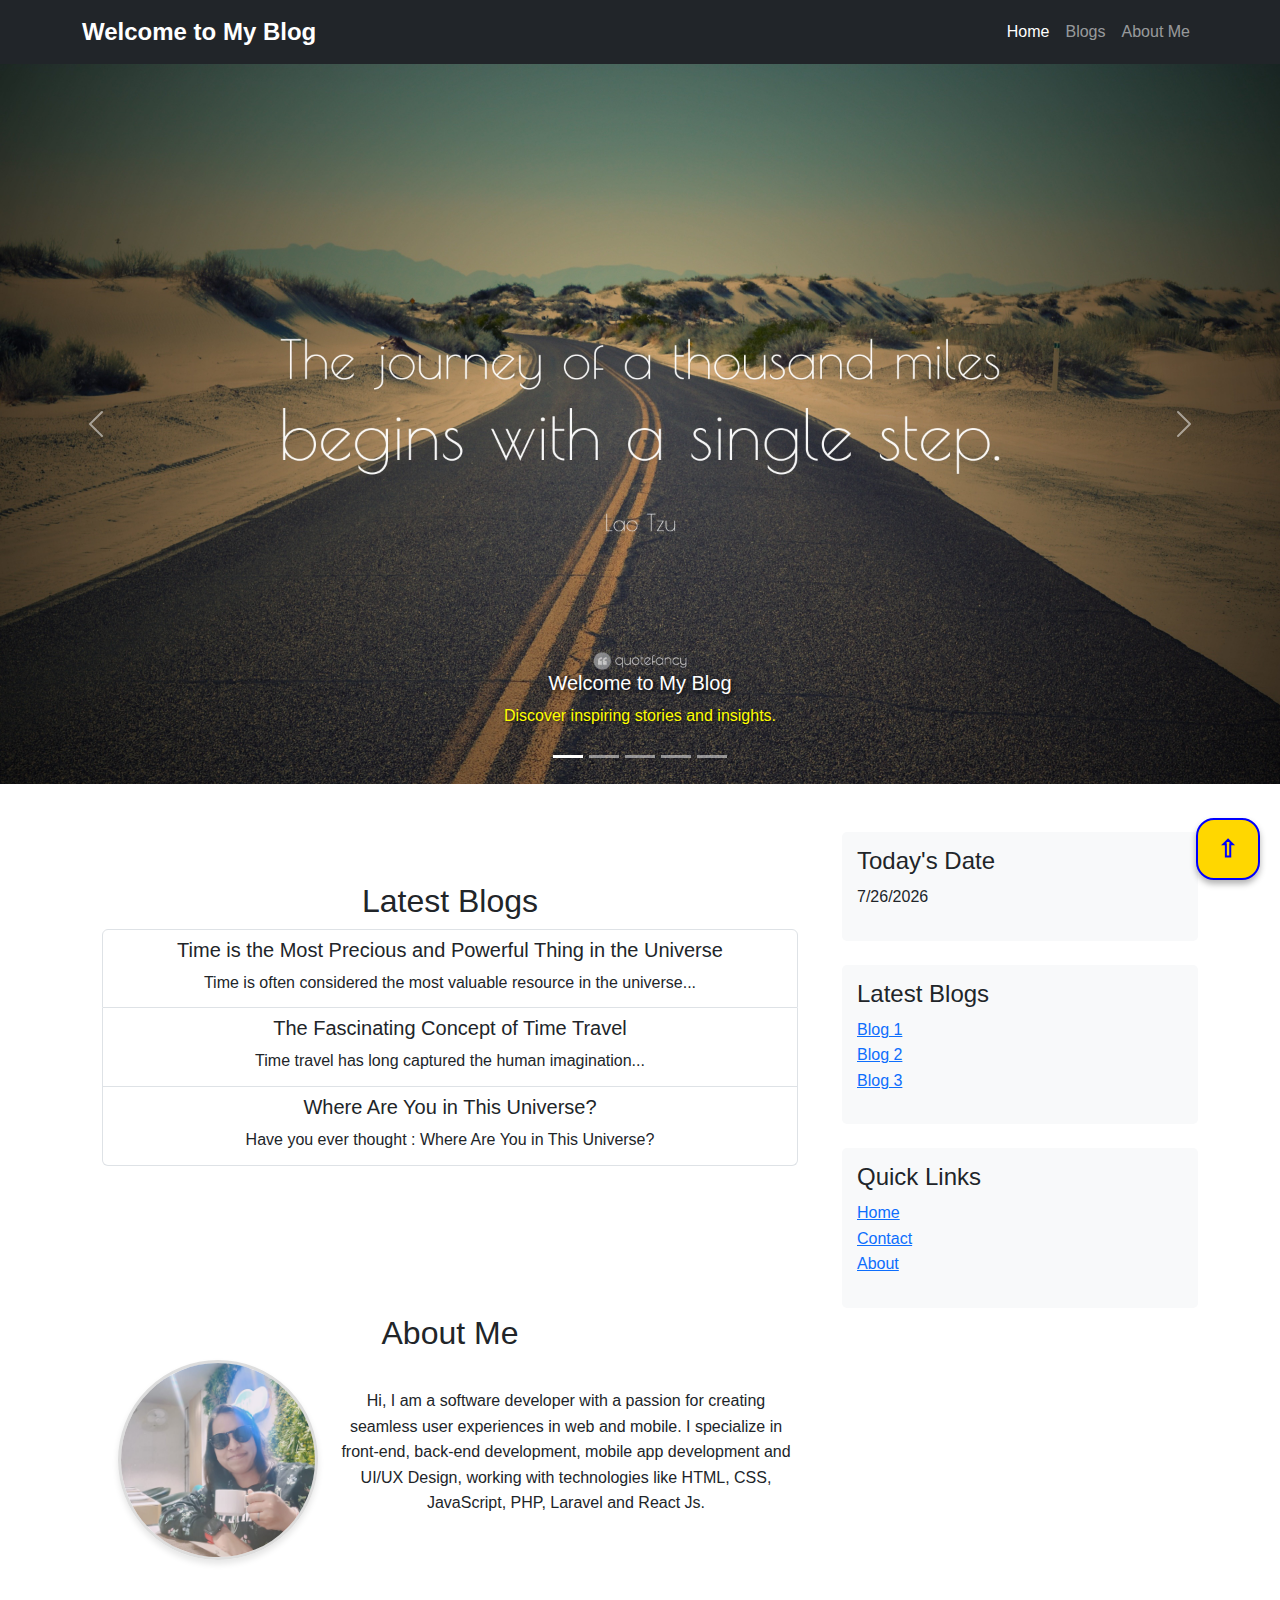
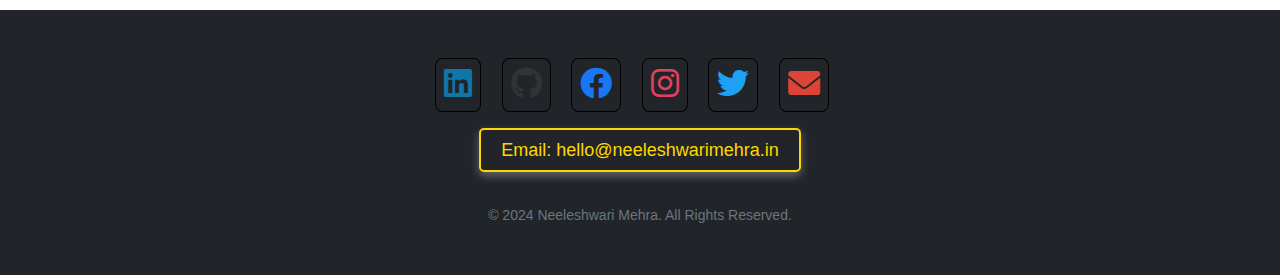
==== index.html @ ebf8b13b "blog code" ====
<!DOCTYPE html>
<html lang="en">
<head>
  <meta charset="UTF-8">
  <meta name="viewport" content="width=device-width, initial-scale=1.0">
  <title>My Blog</title>
  <link href="https://cdn.jsdelivr.net/npm/bootstrap@5.3.2/dist/css/bootstrap.min.css" rel="stylesheet">
  <script src="https://cdn.jsdelivr.net/npm/bootstrap@5.3.2/dist/js/bootstrap.bundle.min.js"></script>
  <link rel="icon" href="favicon.png" type="image/x-icon">
  <!-- Bootstrap CSS -->
  <link href="https://cdn.jsdelivr.net/npm/bootstrap@5.3.0/dist/css/bootstrap.min.css" rel="stylesheet">
  <!-- Font Awesome CSS -->
  <link href="https://cdnjs.cloudflare.com/ajax/libs/font-awesome/6.0.0-beta3/css/all.min.css" rel="stylesheet">
  <!-- Custom CSS -->
  <link rel="stylesheet" href="style.css">
  <link href="https://fonts.googleapis.com/css2?family=Poppins:wght@400;600;700&display=swap" rel="stylesheet">
  <style>
    .sidebar {
      background-color: #f8f9fa;
      padding: 15px;
      border-radius: 5px;
    }
  </style>
  <style>
    .golden-text {
      color: white !important;
      text-shadow: 2px 2px 4px rgba(0, 0, 0, 0.8);
    }
    .golden-text-small {
      color: yellow !important;
      text-shadow: 1px 1px 3px rgba(0, 0, 0, 0.6);
    }
  </style>
  
</head>
<body>

 <!-- ********************************-->
  <!-- Navbar -->
  <nav class="navbar navbar-expand-lg navbar-dark bg-dark">
    <div class="container">
      <a class="navbar-brand" href="#">Welcome to My Blog</a>
      <button class="navbar-toggler" type="button" data-bs-toggle="collapse" data-bs-target="#navbarNav">
        <span class="navbar-toggler-icon"></span>
      </button>
      <div class="collapse navbar-collapse" id="navbarNav">
        <ul class="navbar-nav ms-auto">
          <li class="nav-item"><a class="nav-link active" href="#">Home</a></li>
          <li class="nav-item"><a class="nav-link" href="#blogs">Blogs</a></li>
          <li class="nav-item"><a class="nav-link" href="#about">About Me</a></li>
        </ul>
      </div>
    </div>
  </nav>

 <!-- ********************************-->
<!-- Carousel -->
<div id="blogCarousel" class="carousel slide" data-bs-ride="carousel">
  <div class="carousel-indicators">
    <button type="button" data-bs-target="#blogCarousel" data-bs-slide-to="0" class="active" aria-current="true"></button>
    <button type="button" data-bs-target="#blogCarousel" data-bs-slide-to="1"></button>
    <button type="button" data-bs-target="#blogCarousel" data-bs-slide-to="2"></button>
    <button type="button" data-bs-target="#blogCarousel" data-bs-slide-to="3"></button>
    <button type="button" data-bs-target="#blogCarousel" data-bs-slide-to="4"></button>
  </div>
  <div class="carousel-inner">
    <div class="carousel-item active">
      <img src="assets/journey.jpg" class="d-block w-100" alt="Slide 1">
      <div class="carousel-caption d-none d-md-block">
        <h5 class="golden-text">Welcome to My Blog</h5>
        <p class="golden-text-small">Discover inspiring stories and insights.</p>
      </div>
    </div>
    <div class="carousel-item">
      <img src="assets/j3.jpg" class="d-block w-100" alt="Slide 2">
      <div class="carousel-caption d-none d-md-block">
        <h5 class="golden-text">Explore New Horizons</h5>
        <p class="golden-text-small">Learn and grow with every post...</p>
      </div>
    </div>
    <div class="carousel-item">
      <img src="assets/j4.jpg" class="d-block w-100" alt="Slide 3">
      <div class="carousel-caption d-none d-md-block">
        <h5 class="golden-text">Join the Conversation</h5>
        <p class="golden-text-small">Connect with like-minded individuals..</p>
      </div>
    </div>
    <div class="carousel-item">
      <img src="assets/j5.jpg" class="d-block w-100" alt="Slide 4">
      <div class="carousel-caption d-none d-md-block">
        <h5 class="golden-text">Join the Conversation</h5>
        <p class="golden-text-small">Connect with like-minded individuals..</p>
      </div>
    </div>
    <div class="carousel-item">
      <img src="assets/j6.jpg" class="d-block w-100" alt="Slide 5">
      <div class="carousel-caption d-none d-md-block">
        <h5 class="golden-text">Join the Conversation</h5>
        <p class="golden-text-small">Connect with like-minded individuals..</p>
      </div>
    </div>
  </div>


 <!-- ********************************-->
  <!-- Carousel Controls -->
  <button class="carousel-control-prev" type="button" data-bs-target="#blogCarousel" data-bs-slide="prev">
    <span class="carousel-control-prev-icon" aria-hidden="true"></span>
    <span class="visually-hidden">Previous</span>
  </button>
  <button class="carousel-control-next" type="button" data-bs-target="#blogCarousel" data-bs-slide="next">
    <span class="carousel-control-next-icon" aria-hidden="true"></span>
    <span class="visually-hidden">Next</span>
  </button>
</div>

 <!-- ********************************-->
  <!-- Main Content -->
  <div class="container mt-5">
    <div class="row">
      <!-- Main Section -->
      <div class="col-md-8">
        <!-- Blog List -->
        <section id="blogs">
          <h2>Latest Blogs</h2>
          <div class="list-group">
            
            <a href="blogpost.html?id=1" class="list-group-item list-group-item-action blog-title">
              <h5>Time is the Most Precious and Powerful Thing in the Universe</h5>
              <p class="mb-1">Time is often considered the most valuable resource in the universe...</p>
            </a>
            <a href="blogpost.html?id=2" class="list-group-item list-group-item-action blog-title">
              <h5>The Fascinating Concept of Time Travel</h5>
              <p class="mb-1">Time travel has long captured the human imagination...</p>
            </a>
            <a href="blogpost.html?id=3" class="list-group-item list-group-item-action blog-title">
              <h5>Where Are You in This Universe?</h5>
              <p class="mb-1">Have you ever thought : Where Are You in This Universe?</p>
            </a>
            
          </div>
        </section>

        <!-- About Me -->
        <section class="mt-5" id="about">
          <h2>About Me</h2>
          <div class="d-flex align-items-center">
<!-- Profile Image -->
<div class="col-md-4 mb-4 mb-md-0">
  <img src="assets/me.png" alt="About Me"
      class="img-fluid rounded-circle my-profile-img mx-auto d-block">
</div>            <p>Hi, I am a software developer with a passion for creating seamless user experiences in web and
              mobile. I specialize in
              front-end, back-end development, mobile app development and UI/UX Design, working with
              technologies like HTML, CSS, JavaScript, PHP,
              Laravel and React Js.</p>
          </div>
        </section>
      </div>

      <!-- Sidebar -->
      <aside class="col-md-4">
        <div class="sidebar mb-4">
          <h4>Today's Date</h4>
          <p id="currentDate"></p>
        </div>
        <div class="sidebar mb-4">
          <h4>Latest Blogs</h4>
          <ul class="list-unstyled">
            <li><a href="#">Blog 1</a></li>
            <li><a href="#">Blog 2</a></li>
            <li><a href="#">Blog 3</a></li>
          </ul>
        </div>
        <div class="sidebar">
          <h4>Quick Links</h4>
          <ul class="list-unstyled">
            <li><a href="#">Home</a></li>
            <li><a href="#">Contact</a></li>
            <li><a href="#">About</a></li>
          </ul>
        </div>
      </aside>
    </div>
  </div>

  <!-- Footer -->
</script>
<!-- Back to Top Button -->
<div class="backtotop">
    <button id="backToTop" class="back-to-top">
        <span class="arrow">&#8679;</span>
    </button>
</div>
<!-- Back to Top Button -->


<script>
// Get the button
const backToTopButton = document.getElementById("backToTop");

// Show or hide the button based on scroll position
window.addEventListener("scroll", function() {
    if (window.scrollY > 300) {
        backToTopButton.style.display = "flex";
    } else {
        backToTopButton.style.display = "none";
    }
});

// Scroll to top when button is clicked
backToTopButton.addEventListener("click", function() {
    window.scrollTo({
        top: 0,
        behavior: "smooth",
    });
});
</script>


<!--********************************* Footer ***************************NNN**-->
<!-- Footer -->
<!-- Footer Section -->
<footer class="footer bg-dark text-white py-5">
    <div class="container">
        <div class="row justify-content-center">

            <!-- Social Icons -->
            <div class="col-12 mb-4 text-center">
                <div class="social-icons">
                    <!-- LinkedIn -->
                    <a href="https://www.linkedin.com/in/theneeleshwarimehra/" target="_blank"
                        class="social-icon me-3" style="color: #0e76a8;" title="LinkedIn">
                        <i class="fab fa-linkedin fa-2x"></i>
                    </a>
                    <!-- GitHub -->
                    <a href="https://github.com/theneeleshwarimehra/" target="_blank" class="social-icon me-3"
                        style="color: #333;" title="GitHub">
                        <i class="fab fa-github fa-2x"></i>
                    </a>
                    <!-- Facebook -->
                    <a href="https://www.facebook.com/theneeleshwarimehra/" target="_blank" class="social-icon me-3"
                        style="color: #1877f2;" title="Facebook">
                        <i class="fab fa-facebook fa-2x"></i>
                    </a>
                    <!-- Instagram -->
                    <a href="https://www.instagram.com/theneeleshwarimehra/" target="_blank"
                        class="social-icon me-3" style="color: #e4405f;" title="Instagram">
                        <i class="fab fa-instagram fa-2x"></i>
                    </a>
                    <!-- Twitter (X) -->
                    <a href="https://x.com/iNeeleshwari" target="_blank" class="social-icon me-3"
                        style="color: #1da1f2;" title="Twitter">
                        <i class="fab fa-twitter fa-2x"></i>
                    </a>
                    <!-- Gmail -->
                    <a href="mailto:hello@neeleshwarimehra.in" target="_blank" class="social-icon me-3"
                        style="color: #db4437;" title="Email">
                        <i class="fas fa-envelope fa-2x"></i>
                    </a>
                </div>
            </div>

            <!-- Email Contact -->
            <div class="email col-12 mb-4 text-center">
                <p>
                    <a href="mailto:hello@neeleshwarimehra.in" class="text-decoration-none">
                        Email: hello@neeleshwarimehra.in
                    </a>
                </p>
            </div>

            <!-- Copyright Notice -->
            <div class="copyrights col-12 text-center" >
                <p class="mb-0">&copy; 2024 Neeleshwari Mehra. All Rights Reserved.</p>
            </div>
        </div>
    </div>
</footer>

<!--********************************* Footer ***************************NNN**-->
  <script>
    // Display current date in the sidebar
    const currentDate = new Date().toLocaleDateString();
    document.getElementById('currentDate').innerText = currentDate;
  </script>

</body>
</html>
---- style.css ----
/* Reset */
* {
    margin: 0;
    padding: 0;
    box-sizing: border-box;
}

body {
    font-family: Arial, sans-serif;
    line-height: 1.6;
}

/* Header */
header {
    background: #333;
    /* color: #fff; */
    padding: 15px 20px;
    color: #333;
}

header nav ul {
    list-style: none;
    display: flex;
    justify-content: center;
}

header nav ul li {
    margin: 0 10px;
}

header nav ul li a {
    color: #fff;
    text-decoration: none;
    padding: 5px 10px;
    transition: background 0.3s;
}

header nav ul li a:hover {
    background: #555;
    border-radius: 5px;
}

/* Section */
section {
    padding: 50px 20px;
    text-align: center;
}

h1 {
    font-size: 2.5rem;
    margin-bottom: 20px;
}




/* Footer */
footer {
    background: #333;
    color: #fff;
    text-align: center;
    padding: 10px;
    position: relative;
    bottom: 0;
    width: 100%;
}

/* Responsive Design */
@media (max-width: 768px) {
    header nav ul {
        flex-direction: column;
    }

    header nav ul li {
        margin: 10px 0;
    }
}
/* //gallery */

.project-gallery {
    display: flex;
    gap: 20px;
    flex-wrap: wrap;
    justify-content: center;
}

.project {
    max-width: 300px;
    text-align: center;
}

.project img {
    width: 100%;
    border-radius: 10px;
    margin-bottom: 10px;
}

/* ///
body {
    font-family: Arial, sans-serif;
}

h1, h2 {
    margin-bottom: 20px;
}

footer {
    position: relative;
    bottom: 0;
    width: 100%;
} */

.text-gray {
    color: gray;
  }
  
  
  
  .contact_us{
    display: center;
    justify-content: center;
  }
  
  /* footer .footer-first ul{
    color: rgb(231, 6, 6);
  } */
  
  /* .email */
/* hello @--email */
/* Base styling for the link */
 .email a {
    font-size: 18px; /* Default font size */
    font-weight: normal;
    color: #FFD700 !important;
    text-decoration: underline;
    padding: 10px 20px;
    border: 2px solid #FFD700 !important;
    box-shadow: 0 4px 10px rgba(255, 255, 255, 0.3);
    border-radius: 5px;
}

/* Media query for devices with screen width less than 768px */
@media (max-width: 768px) {
     .email a{
        font-size: 18px; /* Smaller font size on smaller screens */
        padding: 8px 15px; /* Adjust padding */
    }
}

/* Media query for very small devices (mobile phones) with screen width less than 480px */
@media (max-width: 480px) {
     .email a{
        font-size: 15px; /* Even smaller font size */
        padding: 6px 10px; /* Further reduce padding */
    }
}
/* .email */

/* ? social */
  .social-icon-about {
      display: inline-block;
      width: 50px;
      /* Set width for icon */
      height: 50px;
      /* Set height for icon */
      line-height: 50px;
      /* Center text/icon vertically */
      border-radius: 15%;
      /* Makes the icon round */
      border: 2px solid gray;
      /* Adds black border around the icon */
      text-align: center;
      /* Centers the icon horizontally */
      transition: all 0.3s ease;
      /* For smooth transitions */
      margin: 10px;
      /* Adds margin between the icons */
      background-color: #fff;
      /* White background */
  }

  .social-icon-about i {
      font-size: 24px;
      /* Icon size */
      color: inherit;
      /* Inherits color from parent link */
  }

  .social-icon-about:hover {
      opacity: 0.8;
      /* Slight opacity change on hover */
      box-shadow: 0 0 10px rgba(0, 0, 0, 0.3);
      /* Adds a shadow effect */
  }

  @media (max-width: 768px) {
      .social-icon-abouts {
          display: flex;
          justify-content: center;
          flex-wrap: wrap;
          /* Wraps the icons on smaller screens */
      }

      .social-icon-about {
          margin: 10px 15px;
          /* Adds spacing between icons on smaller screens */
      }
  }

  /* Media query for small devices */
  @media (max-width: 768px) {
      .social-icon-about i {
          font-size: 1.5rem;
          /* Slightly smaller icons for smaller screens */
      }
  }

  /* nav */
  .navbar-brand {
      font-weight: bold;
      font-size: 1.5rem;
  }

  .contact {
      background: #495057;
  }

  .contact-btn {
      background-color: #007bff;
      color: white;
  }

  .social-icon-about a {
      color: #007bff;
      text-decoration: none;
      transition: color 0.3s ease;
  }

  .social-icon-about a:hover {
      color: #0056b3;
  }

  .mylogo {
      width: 50px;
      /* Adjust size as needed */
      height: 50px;
      /* Ensure it's proportional */
      padding: 5px;
      /* Add spacing around the logo */
      object-fit: contain;
      /* Ensures the logo fits well without distortion */
      border-radius: 5px;
      /* Optional: adds rounded corners */
  }

  .my-profile-img {
      width: 200px;
      /* Adjust image size */
      height: 200px;
      border-radius: 50%;
      /* Circular shape */
      object-fit: cover;
      /* Ensure the image scales well */
      border: 3px solid #ddd;
      /* Optional border */
      box-shadow: 0 4px 6px rgba(0, 0, 0, 0.1);
      /* Subtle shadow for depth */
  }


  .firstSection {
      background: linear-gradient(135deg, #f0f4f8, #d9e8fc);
      /* Gradient background */
      /* color: #333; */
      color: darkslategray;
      /* Text color */
  }

  .firstSection h1 span,
  .firstSection h2 span, .firstSection h3 span {
      font-weight: bold;
  }

  .firstSection .intro {
      line-height: 1.8;
  }

  .firstSection img {
      max-width: 80%;
      border-radius: 10px;
      /* Rounded corners for image */
      box-shadow: 0 8px 16px rgba(0, 0, 0, 0.1);
      /* Subtle shadow for depth */
  }

  .buttons .btn {
      padding: 10px 20px;
      font-size: 1.1rem;
      text-transform: capitalize;
  }

  .buttons .btn i {
      margin-right: 8px;
      /* Space between icon and text */
  }

  /* .bgimg {
      width: 100%;
      position: absolute;
      z-index: -1;
      opacity: 0.6;
  } */
  .bgimg {
      /* background: url('assets\images\wall\bg3.jpg') no-repeat center center; */
      background-size: cover;
      min-height: 50vh;
      /* Full-screen height */
      display: flex;
      align-items: center;
      justify-content: center;
      color: white;
      text-shadow: 2px 2px 5px rgba(0, 0, 0, 0.7);
      width: 100%;
      position: absolute;
      z-index: -1;
      opacity: .4;
  }

  /* partibcle hero */
  .hero {
      /* background-color: #333333; */
      /* Charcoal Gray */
      /* background-color: #000000; */
      /* Jet Black */
      /* background-color: #2F4F4F; */
      background-color: transparent;
      /* Dark Slate Gray  */
      /* background: black;  Set background to transparent */
      color: darkgray;
      /* Text color to white */
      min-height: 30vh;
      display: flex;
      align-items: center;
      justify-content: center;
      position: relative;
      overflow: hidden;
  }

  .hero h1 {
      font-size: 3.5rem;
      font-weight: 700;
      color: #ffc107;
      /* Golden color for text */
      text-shadow: 2px 2px 10px rgba(0, 0, 0, 0.7);
      /* Added shadow for better contrast */
      z-index: 1;
      /* Ensure title is above the particles */
  }
  .hero h3 {
    font-size: 2.5rem;
    font-weight: 700;
    color: #ffc107;
    /* Golden color for text */
    text-shadow: 2px 2px 10px rgba(0, 0, 0, 0.7);
    /* Added shadow for better contrast */
    z-index: 1;
    /* Ensure title is above the particles */
}
  .hero p {
      max-width: 700px;
      margin: 0 auto;
      line-height: 1.8;
      font-size: 1.25rem;
      z-index: 1;
      /* Ensure text is above the particles */
      color: purple;
      font-weight: bolder;
      text-shadow: 2px 2px 10px rgba(0, 0, 0, 0.7);

  }

  .hero a {
      font-size: 1.25rem;
      font-weight: 400;
      text-transform: uppercase;
      border-radius: 50px;
      padding: 15px 30px;
      /* Increased padding for better button size */
      background-color: transparent;
      border: 2px solid #ffc107;
      color: #ffc107;
      transition: background 0.3s ease-in-out, transform 0.2s;
      z-index: 1;
      /* Ensure button is above the particles */
  }

  .hero a:hover {
      background: #ffc107;
      color: #fff;
      /* Change text color on hover */
      transform: scale(1.05);
  }

  #particles-js {
      position: absolute;
      top: 0;
      left: 0;
      width: 100%;
      height: 100%;
      z-index: 0;
      /* Ensure particles stay below the content */
  }

  @media (max-width: 768px) {
      .hero h3 {
          font-size: 1.5rem;
          /* Reduce font size on smaller screens */
      }

      .hero p {
          font-size: 1.1rem;
          /* Reduce font size for paragraphs on smaller screens */
      }

      .hero a {
          font-size: 1rem;
          padding: 10px 20px;
          /* Smaller padding on mobile */
      }
  }

  @media (max-width: 576px) {
      .hero h1 {
          font-size: 2rem;
          /* Further reduce font size for small screens */
      }

      .hero p {
          font-size: 1rem;
          /* Ensure smaller text for readability */
      }

      .hero a {
          font-size: 0.9rem;
          padding: 8px 15px;
          /* Adjust for mobile-friendly buttons */
      }
  }

  .social-icon:hover {
      opacity: 0.7;
      transition: opacity 0.3s ease;
  }

  .custom-bg-gray {
      background-color: #f2f2f2;
      /* Light gray */
  }
  /* <!-- //exp --> */ */



  .secSection {
      background-color: #f8f9fa;
      /* padding: 50px 20px; */
      padding: 50px 20px;
  }

  .secSection h1 {
      text-align: center;
      font-weight: 700;
      color: #343a40;
      margin-bottom: 40px;
  }

  .work-card {
      /* border: none; */
      border: #0056b3;
      background-color: #ffffff;
      box-shadow: 0 4px 6px rgba(0, 0, 0, 0.1);
      border-radius: 2px;
      overflow: hidden;
      border-radius: 5px;
  }

  .work-card .icon-container {
      background-color: gray;
      color: #ffffff;
      text-align: center;
      padding: 5px;
  }

  .work-card .icon-container i {
      font-size: 2rem;
  }

  .work-card .card-body {
      padding: 20px;
  }

  .work-card-title {
      font-size: 1.25rem;
      font-weight: bold;
      color: #007bff;
  }

  .work-card-year {
      font-size: 0.9rem;
      color: #6c757d;
      margin-bottom: 10px;
  }

  .work-card-desc {
      font-size: 0.95rem;
      color: #495057;
  }

  /* //typing text  */


  #element {
      color: navy !important;
      /* Apply the purple color */
      font-weight: bold;
      /* Make it visually prominent */
  }
 
  /* Project Section */
  #projects {
      background-color: #f8f9fa;
  }

  #projects .card {
      border: none;
      box-shadow: 0 4px 8px rgba(0, 0, 0, 0.1);
      transition: transform 0.3s ease-in-out;
  }

  #projects .card:hover {
      transform: translateY(-10px);
  }

  #projects .card-img-top {
      height: 80px;
      object-fit: cover;
  }

  #projects .card-body {
      padding: 20px;
  }

  #projects .icon-container {
      margin-top: 10px;
  }

  #projects .btn {
      margin-top: 10px;
      text-transform: uppercase;
  }

  #projects .fab {
      color: #007bff;
  }

  #projects .text-center {
      text-align: center;
  }

  /* Responsive Design */
  @media (max-width: 768px) {
      #projects .card-img-top {
          height: 150px;
          /* Smaller image on mobile */
      }

      #projects .card-body {
          padding: 15px;
      }

      #projects .btn {
          font-size: 0.9rem;
      }
  }

  @media (max-width: 576px) {
      #projects .col-md-4 {
          margin-bottom: 20px;
          /* Spacing between cards on smaller screens */
      }
  }

  /* Ensure the images inside the cards are circular */
  #projects .card-img-top {
      border-radius: 50%;
      /* This makes the images circular */
      width: 80px;
      /* Fixed width */
      height: 80px;
      /* Fixed height */
      object-fit: cover;
      /* Ensure the image covers the circular area */
      margin-top: 5px;
      /* Add 5px top padding */
      display: block;
      /* Ensures the image is treated as a block element */
      margin-left: auto;
      margin-right: auto;
      /* Center the image horizontally */
  }


  .social-icon {
      border: 1px solid black;
      /* Always white border */
      border-radius: 15%;
      /* Circular shape */
      padding: 8px;
      /* Space inside the icon */
      transition: all 0.3s ease;
      /* Smooth transition for all effects */
      display: inline-block;
      /* Ensures the icon stays in a line */
  }

  .social-icon:hover {
      opacity: 0.7;
      /* Reduces opacity on hover */
      box-shadow: 0 0 5px 2px gray;
      /* Gray shadow around the icon */
      transition: all 0.3s ease;
      /* Smooth transition for opacity and shadow */
  }
 /* ///fonts */

 .section-title {
    font-size: clamp(1.8rem, 4vw, 2.5rem); /* Responsive font size */
    font-weight: 700; /* Bold font weight */
    color: #FFD700; /* Golden yellow color */
    text-shadow: 2px 2px 6px rgba(0, 0, 0, 0.5); /* Shadow effect for depth */
    font-family: 'Playfair Display', serif; /* Elegant serif font for titles */
    text-align: center; /* Center alignment */
    margin-bottom: 0.5rem; /* Space below the title */
    line-height: 1.3; /* Comfortable spacing */
}

/* Additional adjustments for smaller screens */
@media (max-width: 768px) {
    .section-title {
        font-size: clamp(1.6rem, 3.5vw, 2rem); /* Slightly smaller for mobile devices */
    }
}



/* Styling for subtitle (h4) */
.name-title h1 h2 h3 h4 {
    /* font-size: clamp(0.2rem, 4vw, 1.8rem); Responsive font size */
    font-weight: bold; /* Bold styling */
    color: #333; /* Slightly lighter black for contrast */
    text-align: center; /* Center align */
    text-shadow: 1px 1px 3px rgba(0, 0, 0, 0.1); /* Subtle shadow */
    font-family: 'Roboto', sans-serif; /* Clean, professional font */
    margin-bottom: 1rem; /* Balanced spacing */
}

/* Additional responsive adjustments */
@media (max-width: 768px) {
    .name-title .display-4 {
        font-size: clamp(1.6rem, 5vw, 2rem); /* Adjust for smaller screens */
    }

    .name-title h3 h4 {
        font-size: clamp(1rem, 4vw, 1.5rem); /* Adjust for smaller screens */
    }
}

/* Back to Top Button Styling */

/* Back to Top Button Styling */
.back-to-top {
    position: fixed;
    bottom: 20px;
    right: 20px;
    display: none; /* Hidden by default */
    padding: 10px 20px;
    border-radius: 18px;
    background-color: #FFD700; /* Golden yellow */
    color: blue; /* Black text */
    font-size: 18px;
    font-weight: bold;
    text-align: center;
    box-shadow: 0 4px 6px rgba(0, 0, 0, 0.3);
    border: 2px solid blue; /* Black border */
    cursor: pointer;
    z-index: 1000;
    transition: all 0.3s ease-in-out;
    display: flex;
    align-items: center;
    justify-content: space-between;
    gap: 10px; /* Space between text and icon */
}

/* Arrow Icon Styling */
.back-to-top .arrow {
    font-size: 24px; /* Larger arrow icon */
}

/* Hover Effect */
.back-to-top:hover {
    background-color: #FFC107; /* Slightly lighter shade */
    box-shadow: 0 6px 10px rgba(0, 0, 0, 0.5);
    transform: scale(1.1);
}

/* Responsive Adjustments */
@media (max-width: 768px) {
    .back-to-top {
        font-size: 14px;
        padding: 8px 16px;
        gap: 8px;
    }
    .back-to-top .arrow {
        font-size: 20px;
    }
}


/* ================= */
.section-title {
    font-size: clamp(1.8rem, 4vw, 2.5rem); /* Responsive font size */
    font-weight: 700; /* Bold font weight */
    color: #FFD700; /* Golden yellow color */
    text-shadow: 2px 2px 6px rgba(0, 0, 0, 0.5); /* Shadow effect for depth */
    font-family: 'Playfair Display', serif; /* Elegant serif font for titles */
    text-align: center; /* Center alignment */
    margin-bottom: 0.5rem; /* Space below the title */
    line-height: 1.3; /* Comfortable spacing */
}

/* Additional adjustments for smaller screens */
@media (max-width: 768px) {
    .section-title {
        font-size: clamp(1.6rem, 3.5vw, 2rem); /* Slightly smaller for mobile devices */
    }
}

/* 
hr class */

/* Styling for the horizontal rule */
.section-divider {
    border: 0;
    height: 2px; /* Thickness of the line */
    background: linear-gradient(to right, #FFD700, #FF6347, #FFD700); /* Golden yellow to tomato gradient */
    margin: 5px 0;
    border-radius: 5px; /* Rounded corners */
}

/* Section titles with responsive font size and styling */
.section-title {
    font-size: clamp(1.8rem, 4vw, 2.5rem); /* Responsive font size */
    color: #333; /* Dark color for better readability */
    font-weight: bold;
    text-align: center; /* Centered text */
    margin-bottom: 5px;
}

/* Adjustments for smaller screens */
@media (max-width: 768px) {
    .section-title {
        font-size: 1.6rem; /* Slightly smaller font size on mobile */
    }
}

/* name2 */

/* General Styling */
.name2 {
    font-size: clamp(1.7rem, 5vw, 1.5rem); /* Responsive font size */
    font-weight: bold;
    margin-bottom: 20px; /* Adjust bottom margin */
}

.name2 h4 {
    font-size: clamp(1.2rem, 4vw, 1.5rem); /* Responsive font size for h4 */
    margin-bottom: 15px;
}

/* Adjustments for smaller screens */
@media (max-width: 768px) {
    .name2 {
        font-size: 1.3rem; /* Smaller font size for mobile screens */
    }

    .name2 h4 {
        font-size: 1.5rem; /* Smaller font size for h4 on mobile */
    }
}

@media (max-width: 480px) {
    .name2 {
        font-size: 1.5rem; /* Even smaller font size on very small screens */
    }

    .name2 h4 {
        font-size: 1.3rem; /* Adjust h4 for very small screens */
    }
}


/* hr */

.section-divider {
    border: none; /* Remove default border */
    height: 1px; /* Set height to 1px */
    background-color: darkgray; /* Set background color */
    color: gray; /* Set the line color */
}

.copyrights p {
    color: #6c757d; /* Grayish color for a professional look */
    font-size: 14px; /* Adjust font size for a cleaner appearance */
    font-weight: normal; /* Ensuring the text isn't too bold */
}
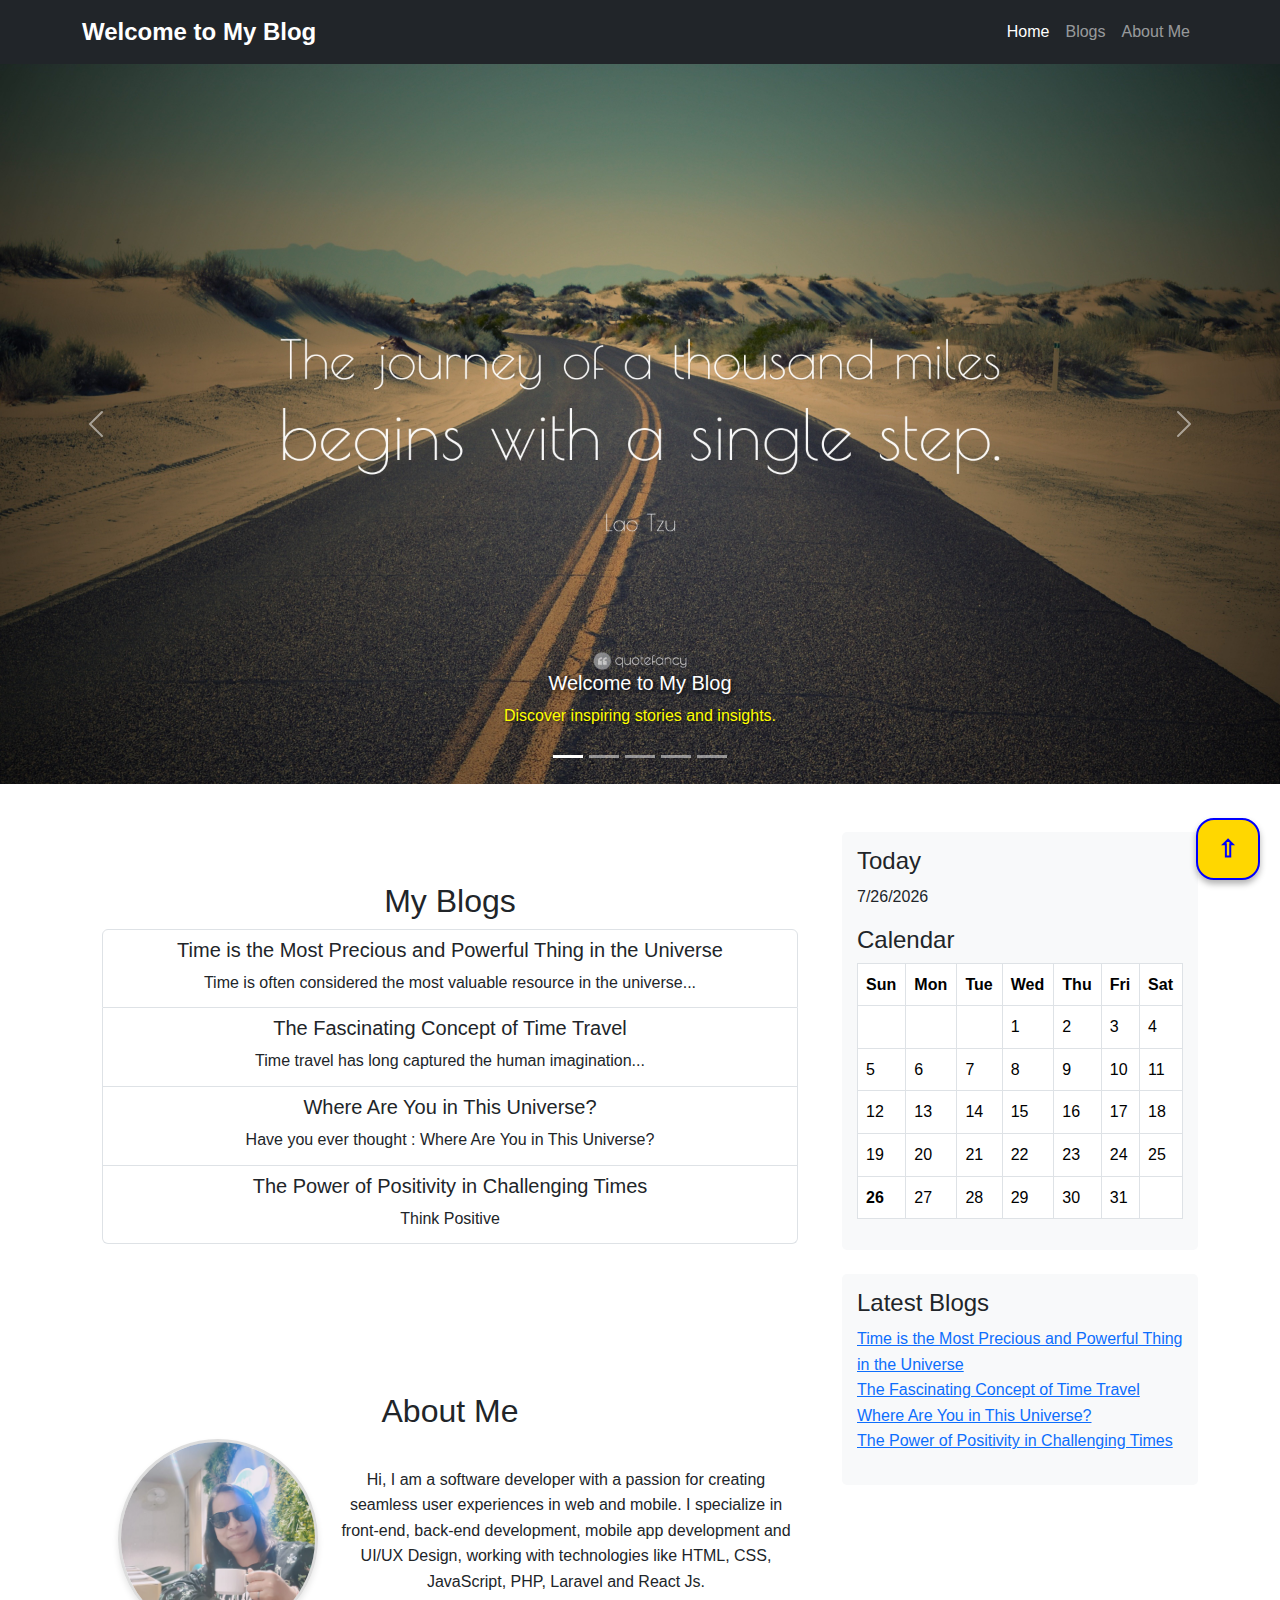
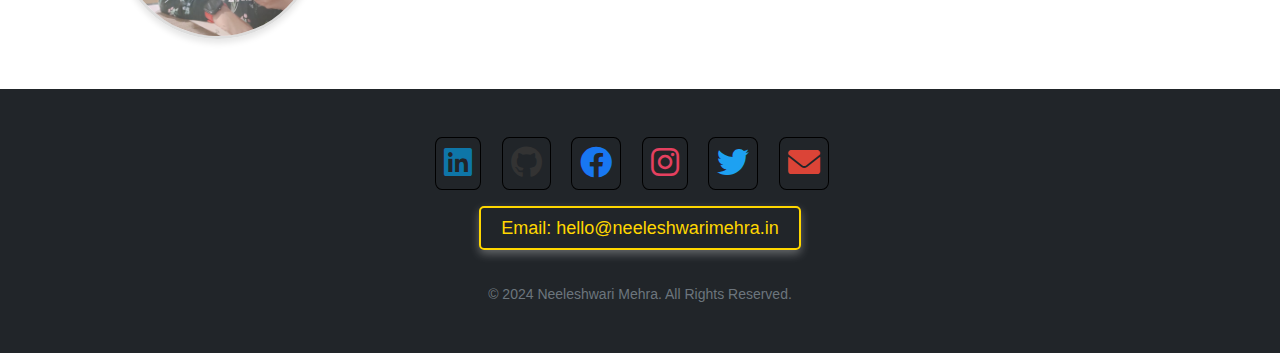
==== commit ace380e8: "blog code" ====
--- a/index.html
+++ b/index.html
@@ -81,15 +81,15 @@
     <div class="carousel-item">
       <img src="assets/j4.jpg" class="d-block w-100" alt="Slide 3">
       <div class="carousel-caption d-none d-md-block">
-        <h5 class="golden-text">Join the Conversation</h5>
-        <p class="golden-text-small">Connect with like-minded individuals..</p>
+        <h5 class="golden-text">Unleash Your Creativity</h5>
+        <p class="golden-text-small">Fuel your imagination with thought-provoking content...</p>
       </div>
     </div>
     <div class="carousel-item">
       <img src="assets/j5.jpg" class="d-block w-100" alt="Slide 4">
       <div class="carousel-caption d-none d-md-block">
-        <h5 class="golden-text">Join the Conversation</h5>
-        <p class="golden-text-small">Connect with like-minded individuals..</p>
+        <h5 class="golden-text">Embrace the Journey</h5>
+        <p class="golden-text-small">Join the community in exploring new ideas and perspectives...</p>
       </div>
     </div>
     <div class="carousel-item">
@@ -122,7 +122,7 @@
       <div class="col-md-8">
         <!-- Blog List -->
         <section id="blogs">
-          <h2>Latest Blogs</h2>
+          <h2>My Blogs</h2>
           <div class="list-group">
             
             <a href="blogpost.html?id=1" class="list-group-item list-group-item-action blog-title">
@@ -136,6 +136,10 @@
             <a href="blogpost.html?id=3" class="list-group-item list-group-item-action blog-title">
               <h5>Where Are You in This Universe?</h5>
               <p class="mb-1">Have you ever thought : Where Are You in This Universe?</p>
+            </a>
+            <a href="blogpost.html?id=4" class="list-group-item list-group-item-action blog-title">
+              <h5>The Power of Positivity in Challenging Times</h5>
+              <p class="mb-1">Think Positive</p>
             </a>
             
           </div>
@@ -160,30 +164,145 @@
 
       <!-- Sidebar -->
       <aside class="col-md-4">
+        
         <div class="sidebar mb-4">
-          <h4>Today's Date</h4>
+          <h4>Today</h4>
           <p id="currentDate"></p>
-        </div>
+          
+          <h4>Calendar</h4>
+          <div id="calendar"></div>
+      </div>
+ 
+
         <div class="sidebar mb-4">
           <h4>Latest Blogs</h4>
-          <ul class="list-unstyled">
-            <li><a href="#">Blog 1</a></li>
-            <li><a href="#">Blog 2</a></li>
-            <li><a href="#">Blog 3</a></li>
-          </ul>
+          <ol class="list-unstyled">
+            <li><a href="blogpost.html?id=1">Time is the Most Precious and Powerful Thing in the Universe</a></li>
+            <li><a href="blogpost.html?id=2">The Fascinating Concept of Time Travel</a></li>
+            <li><a href="blogpost.html?id=3">Where Are You in This Universe?</a></li>
+            <li><a href="blogpost.html?id=4">The Power of Positivity in Challenging Times</a></li>
+        </ol>
+        
         </div>
-        <div class="sidebar">
-          <h4>Quick Links</h4>
-          <ul class="list-unstyled">
-            <li><a href="#">Home</a></li>
-            <li><a href="#">Contact</a></li>
-            <li><a href="#">About</a></li>
-          </ul>
-        </div>
+
       </aside>
     </div>
   </div>
 
+
+
+  <script>
+    // Simulating a database of blog posts
+    const blogs = [
+      {
+        title: "Time is the Most Precious and Powerful Thing in the Universe",
+        link: "blog-1.html"
+      },
+      {
+        title: "Exploring the Depths of Time Travel",
+        link: "blog-2.html"
+      },
+      {
+        title: "Where Are You in This Universe?",
+        link: "blog-3.html"
+      },
+      {
+        title: "The Power of Positivity in Challenging Times",
+        link: "blog-4.html"
+      }
+    ];
+   
+    // Function to populate the list of blogs dynamically
+    function generateBlogLinks() {
+      const blogListContainer = document.getElementById('blogList');
+      blogListContainer.innerHTML = ""; // Clear existing content
+    
+      // Loop through each blog and create a list item with a link
+      blogs.forEach(blog => {
+        const listItem = document.createElement('li');
+        const link = document.createElement('a');
+        link.href = blog.link;
+        link.innerText = blog.title;
+        listItem.appendChild(link);
+        blogListContainer.appendChild(listItem);
+      });
+    }
+    
+    // Call function to generate blog links
+    generateBlogLinks();
+    </script>
+
+
+  
+  <script>
+    // Function to display today's date
+const today = new Date();
+document.getElementById('currentDate').innerHTML = today.toDateString();
+
+// Function to generate a calendar for the current month
+function generateCalendar() {
+    const currentMonth = today.getMonth();  // 0-11 for Jan-Dec
+    const currentYear = today.getFullYear();
+    
+    // Get the first day of the month
+    const firstDay = new Date(currentYear, currentMonth, 1);
+    const lastDay = new Date(currentYear, currentMonth + 1, 0); // Last day of the month
+    
+    // Get the number of days in the month
+    const daysInMonth = lastDay.getDate();
+    
+    let calendarHTML = '<table class="table table-bordered">';
+    calendarHTML += '<thead><tr>';
+    calendarHTML += '<th>Sun</th><th>Mon</th><th>Tue</th><th>Wed</th><th>Thu</th><th>Fri</th><th>Sat</th>';
+    calendarHTML += '</tr></thead>';
+    calendarHTML += '<tbody><tr>';
+    
+    // Add empty cells before the first day of the month
+    for (let i = 0; i < firstDay.getDay(); i++) {
+        calendarHTML += '<td></td>';
+    }
+    
+    // Add days to the calendar
+    for (let day = 1; day <= daysInMonth; day++) {
+        const currentDay = new Date(currentYear, currentMonth, day);
+        
+        // Mark today's date by adding a class to today's cell
+        const isToday = currentDay.toDateString() === today.toDateString() ? 'today' : '';
+        
+        calendarHTML += `<td class="${isToday}">${day}</td>`;
+        
+        // If it's the end of the week, start a new row
+        if (currentDay.getDay() === 6) {
+            calendarHTML += '</tr><tr>';
+        }
+    }
+    
+    // Fill in any remaining empty cells for the last week
+    const lastDayOfWeek = lastDay.getDay();
+    for (let i = lastDayOfWeek + 1; i < 7; i++) {
+        calendarHTML += '<td></td>';
+    }
+    
+    calendarHTML += '</tr></tbody></table>';
+    
+    // Insert the calendar into the HTML
+    document.getElementById('calendar').innerHTML = calendarHTML;
+}
+
+// Add CSS for today's highlighted date
+const style = document.createElement('style');
+style.innerHTML = `
+  .today {
+    background-color: #ffeb3b; /* Highlight today's date with yellow */
+    font-weight: bold;
+  }
+`;
+document.head.appendChild(style);
+
+// Generate the calendar on page load
+generateCalendar();
+
+  </script>
   <!-- Footer -->
 </script>
 <!-- Back to Top Button -->
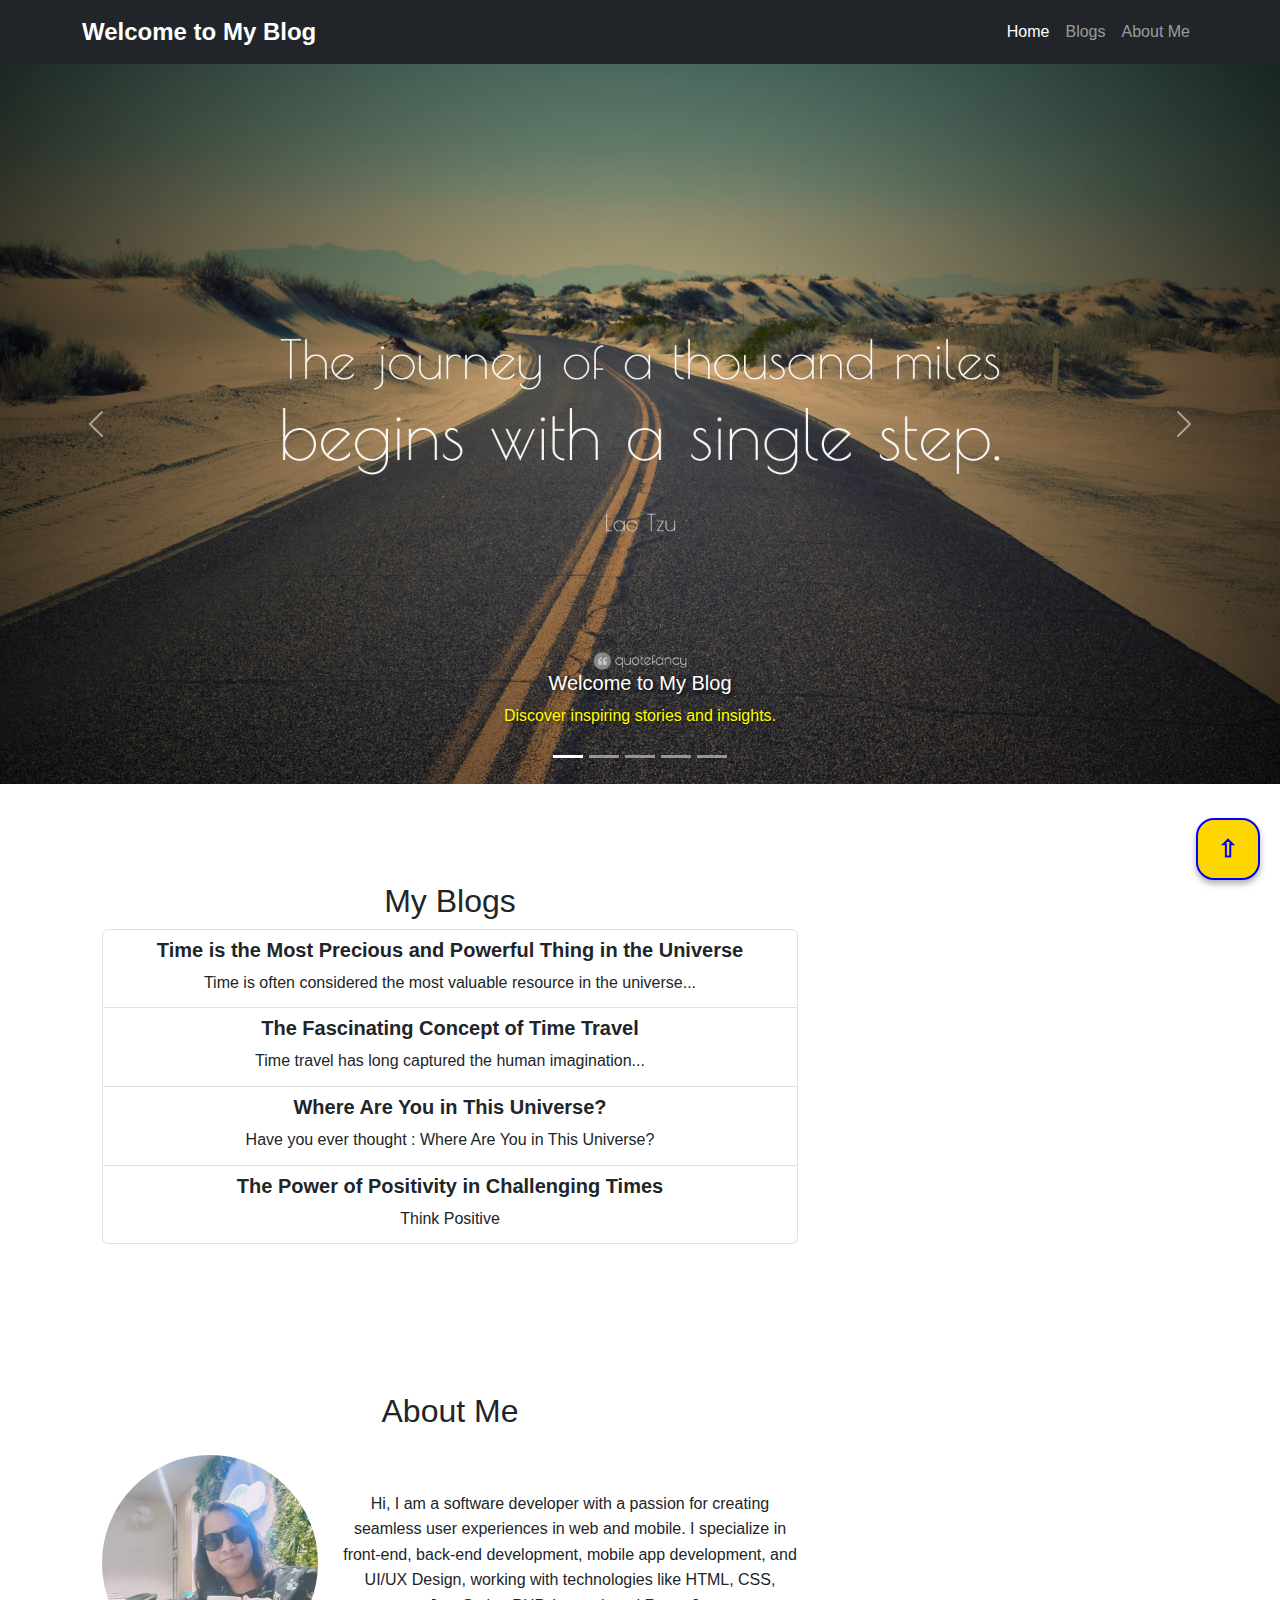
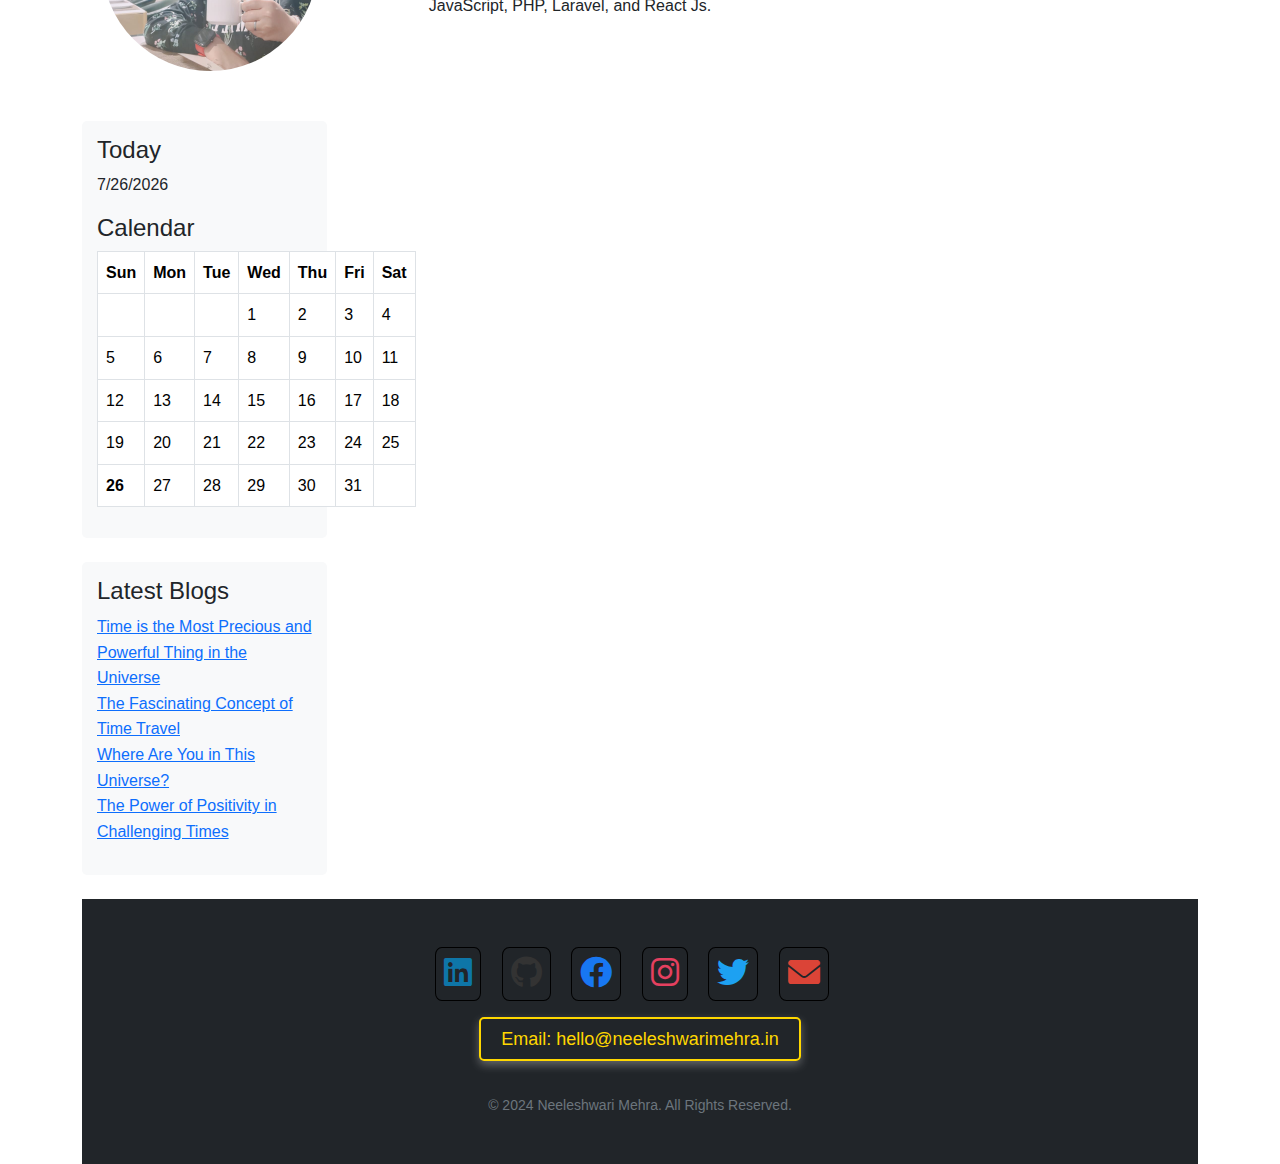
==== commit cc9c4aca: "blog code" ====
--- a/index.html
+++ b/index.html
@@ -1,5 +1,6 @@
 <!DOCTYPE html>
 <html lang="en">
+
 <head>
   <meta charset="UTF-8">
   <meta name="viewport" content="width=device-width, initial-scale=1.0">
@@ -26,16 +27,18 @@
       color: white !important;
       text-shadow: 2px 2px 4px rgba(0, 0, 0, 0.8);
     }
+
     .golden-text-small {
       color: yellow !important;
       text-shadow: 1px 1px 3px rgba(0, 0, 0, 0.6);
     }
   </style>
-  
+
 </head>
+
 <body>
 
- <!-- ********************************-->
+  <!-- ********************************-->
   <!-- Navbar -->
   <nav class="navbar navbar-expand-lg navbar-dark bg-dark">
     <div class="container">
@@ -53,68 +56,69 @@
     </div>
   </nav>
 
- <!-- ********************************-->
-<!-- Carousel -->
-<div id="blogCarousel" class="carousel slide" data-bs-ride="carousel">
-  <div class="carousel-indicators">
-    <button type="button" data-bs-target="#blogCarousel" data-bs-slide-to="0" class="active" aria-current="true"></button>
-    <button type="button" data-bs-target="#blogCarousel" data-bs-slide-to="1"></button>
-    <button type="button" data-bs-target="#blogCarousel" data-bs-slide-to="2"></button>
-    <button type="button" data-bs-target="#blogCarousel" data-bs-slide-to="3"></button>
-    <button type="button" data-bs-target="#blogCarousel" data-bs-slide-to="4"></button>
+  <!-- ********************************-->
+  <!-- Carousel -->
+  <div id="blogCarousel" class="carousel slide" data-bs-ride="carousel">
+    <div class="carousel-indicators">
+      <button type="button" data-bs-target="#blogCarousel" data-bs-slide-to="0" class="active"
+        aria-current="true"></button>
+      <button type="button" data-bs-target="#blogCarousel" data-bs-slide-to="1"></button>
+      <button type="button" data-bs-target="#blogCarousel" data-bs-slide-to="2"></button>
+      <button type="button" data-bs-target="#blogCarousel" data-bs-slide-to="3"></button>
+      <button type="button" data-bs-target="#blogCarousel" data-bs-slide-to="4"></button>
+    </div>
+    <div class="carousel-inner">
+      <div class="carousel-item active">
+        <img src="assets/journey.jpg" class="d-block w-100" alt="Slide 1">
+        <div class="carousel-caption d-none d-md-block">
+          <h5 class="golden-text">Welcome to My Blog</h5>
+          <p class="golden-text-small">Discover inspiring stories and insights.</p>
+        </div>
+      </div>
+      <div class="carousel-item">
+        <img src="assets/j3.jpg" class="d-block w-100" alt="Slide 2">
+        <div class="carousel-caption d-none d-md-block">
+          <h5 class="golden-text">Explore New Horizons</h5>
+          <p class="golden-text-small">Learn and grow with every post...</p>
+        </div>
+      </div>
+      <div class="carousel-item">
+        <img src="assets/j4.jpg" class="d-block w-100" alt="Slide 3">
+        <div class="carousel-caption d-none d-md-block">
+          <h5 class="golden-text">Unleash Your Creativity</h5>
+          <p class="golden-text-small">Fuel your imagination with thought-provoking content...</p>
+        </div>
+      </div>
+      <div class="carousel-item">
+        <img src="assets/j5.jpg" class="d-block w-100" alt="Slide 4">
+        <div class="carousel-caption d-none d-md-block">
+          <h5 class="golden-text">Embrace the Journey</h5>
+          <p class="golden-text-small">Join the community in exploring new ideas and perspectives...</p>
+        </div>
+      </div>
+      <div class="carousel-item">
+        <img src="assets/j6.jpg" class="d-block w-100" alt="Slide 5">
+        <div class="carousel-caption d-none d-md-block">
+          <h5 class="golden-text">Join the Conversation</h5>
+          <p class="golden-text-small">Connect with like-minded individuals..</p>
+        </div>
+      </div>
+    </div>
+
+
+    <!-- ********************************-->
+    <!-- Carousel Controls -->
+    <button class="carousel-control-prev" type="button" data-bs-target="#blogCarousel" data-bs-slide="prev">
+      <span class="carousel-control-prev-icon" aria-hidden="true"></span>
+      <span class="visually-hidden">Previous</span>
+    </button>
+    <button class="carousel-control-next" type="button" data-bs-target="#blogCarousel" data-bs-slide="next">
+      <span class="carousel-control-next-icon" aria-hidden="true"></span>
+      <span class="visually-hidden">Next</span>
+    </button>
   </div>
-  <div class="carousel-inner">
-    <div class="carousel-item active">
-      <img src="assets/journey.jpg" class="d-block w-100" alt="Slide 1">
-      <div class="carousel-caption d-none d-md-block">
-        <h5 class="golden-text">Welcome to My Blog</h5>
-        <p class="golden-text-small">Discover inspiring stories and insights.</p>
-      </div>
-    </div>
-    <div class="carousel-item">
-      <img src="assets/j3.jpg" class="d-block w-100" alt="Slide 2">
-      <div class="carousel-caption d-none d-md-block">
-        <h5 class="golden-text">Explore New Horizons</h5>
-        <p class="golden-text-small">Learn and grow with every post...</p>
-      </div>
-    </div>
-    <div class="carousel-item">
-      <img src="assets/j4.jpg" class="d-block w-100" alt="Slide 3">
-      <div class="carousel-caption d-none d-md-block">
-        <h5 class="golden-text">Unleash Your Creativity</h5>
-        <p class="golden-text-small">Fuel your imagination with thought-provoking content...</p>
-      </div>
-    </div>
-    <div class="carousel-item">
-      <img src="assets/j5.jpg" class="d-block w-100" alt="Slide 4">
-      <div class="carousel-caption d-none d-md-block">
-        <h5 class="golden-text">Embrace the Journey</h5>
-        <p class="golden-text-small">Join the community in exploring new ideas and perspectives...</p>
-      </div>
-    </div>
-    <div class="carousel-item">
-      <img src="assets/j6.jpg" class="d-block w-100" alt="Slide 5">
-      <div class="carousel-caption d-none d-md-block">
-        <h5 class="golden-text">Join the Conversation</h5>
-        <p class="golden-text-small">Connect with like-minded individuals..</p>
-      </div>
-    </div>
-  </div>
-
-
- <!-- ********************************-->
-  <!-- Carousel Controls -->
-  <button class="carousel-control-prev" type="button" data-bs-target="#blogCarousel" data-bs-slide="prev">
-    <span class="carousel-control-prev-icon" aria-hidden="true"></span>
-    <span class="visually-hidden">Previous</span>
-  </button>
-  <button class="carousel-control-next" type="button" data-bs-target="#blogCarousel" data-bs-slide="next">
-    <span class="carousel-control-next-icon" aria-hidden="true"></span>
-    <span class="visually-hidden">Next</span>
-  </button>
-</div>
-
- <!-- ********************************-->
+
+  <!-- ********************************-->
   <!-- Main Content -->
   <div class="container mt-5">
     <div class="row">
@@ -124,285 +128,289 @@
         <section id="blogs">
           <h2>My Blogs</h2>
           <div class="list-group">
-            
+
             <a href="blogpost.html?id=1" class="list-group-item list-group-item-action blog-title">
-              <h5>Time is the Most Precious and Powerful Thing in the Universe</h5>
+              <h5><strong>Time is the Most Precious and Powerful Thing in the Universe</strong></h5>
               <p class="mb-1">Time is often considered the most valuable resource in the universe...</p>
             </a>
             <a href="blogpost.html?id=2" class="list-group-item list-group-item-action blog-title">
-              <h5>The Fascinating Concept of Time Travel</h5>
+              <h5><strong>The Fascinating Concept of Time Travel</strong></h5>
               <p class="mb-1">Time travel has long captured the human imagination...</p>
             </a>
             <a href="blogpost.html?id=3" class="list-group-item list-group-item-action blog-title">
-              <h5>Where Are You in This Universe?</h5>
+              <h5><strong>Where Are You in This Universe?</strong></h5>
               <p class="mb-1">Have you ever thought : Where Are You in This Universe?</p>
             </a>
             <a href="blogpost.html?id=4" class="list-group-item list-group-item-action blog-title">
-              <h5>The Power of Positivity in Challenging Times</h5>
+              <h5><strong>The Power of Positivity in Challenging Times</strong></h5>
               <p class="mb-1">Think Positive</p>
             </a>
-            
+
           </div>
         </section>
 
         <!-- About Me -->
         <section class="mt-5" id="about">
-          <h2>About Me</h2>
-          <div class="d-flex align-items-center">
-<!-- Profile Image -->
-<div class="col-md-4 mb-4 mb-md-0">
-  <img src="assets/me.png" alt="About Me"
-      class="img-fluid rounded-circle my-profile-img mx-auto d-block">
-</div>            <p>Hi, I am a software developer with a passion for creating seamless user experiences in web and
-              mobile. I specialize in
-              front-end, back-end development, mobile app development and UI/UX Design, working with
-              technologies like HTML, CSS, JavaScript, PHP,
-              Laravel and React Js.</p>
+          <h2 class="text-center mb-4">About Me</h2>
+          <div class="row align-items-center">
+            <!-- Profile Image -->
+            <div class="col-md-4 mb-4 mb-md-0">
+              <img src="assets/me.png" alt="About Me" class="img-fluid rounded-circle mx-auto d-block">
+            </div>
+            <!-- Profile Text -->
+            <div class="col-md-8">
+              <p>
+                Hi, I am a software developer with a passion for creating seamless user experiences in web and
+                mobile. I specialize in front-end, back-end development, mobile app development, and UI/UX Design,
+                working with
+                technologies like HTML, CSS, JavaScript, PHP, Laravel, and React Js.
+              </p>
+            </div>
           </div>
         </section>
-      </div>
-
-      <!-- Sidebar -->
-      <aside class="col-md-4">
-        
-        <div class="sidebar mb-4">
-          <h4>Today</h4>
-          <p id="currentDate"></p>
-          
-          <h4>Calendar</h4>
-          <div id="calendar"></div>
-      </div>
- 
-
-        <div class="sidebar mb-4">
-          <h4>Latest Blogs</h4>
-          <ol class="list-unstyled">
-            <li><a href="blogpost.html?id=1">Time is the Most Precious and Powerful Thing in the Universe</a></li>
-            <li><a href="blogpost.html?id=2">The Fascinating Concept of Time Travel</a></li>
-            <li><a href="blogpost.html?id=3">Where Are You in This Universe?</a></li>
-            <li><a href="blogpost.html?id=4">The Power of Positivity in Challenging Times</a></li>
-        </ol>
-        
-        </div>
-
-      </aside>
+
+        <!-- Sidebar -->
+        <aside class="col-md-4">
+
+          <div class="sidebar mb-4">
+            <h4>Today</h4>
+            <p id="currentDate"></p>
+
+            <h4>Calendar</h4>
+            <div id="calendar"></div>
+          </div>
+
+
+          <div class="sidebar mb-4">
+            <h4>Latest Blogs</h4>
+            <ol class="list-unstyled">
+              <li><a href="blogpost.html?id=1">Time is the Most Precious and Powerful Thing in the Universe</a></li>
+              <li><a href="blogpost.html?id=2">The Fascinating Concept of Time Travel</a></li>
+              <li><a href="blogpost.html?id=3">Where Are You in This Universe?</a></li>
+              <li><a href="blogpost.html?id=4">The Power of Positivity in Challenging Times</a></li>
+            </ol>
+
+          </div>
+
+        </aside>
+      </div>
     </div>
-  </div>
-
-
-
-  <script>
-    // Simulating a database of blog posts
-    const blogs = [
-      {
-        title: "Time is the Most Precious and Powerful Thing in the Universe",
-        link: "blog-1.html"
-      },
-      {
-        title: "Exploring the Depths of Time Travel",
-        link: "blog-2.html"
-      },
-      {
-        title: "Where Are You in This Universe?",
-        link: "blog-3.html"
-      },
-      {
-        title: "The Power of Positivity in Challenging Times",
-        link: "blog-4.html"
+
+
+
+    <script>
+      // Simulating a database of blog posts
+      const blogs = [
+        {
+          title: "Time is the Most Precious and Powerful Thing in the Universe",
+          link: "blog-1.html"
+        },
+        {
+          title: "Exploring the Depths of Time Travel",
+          link: "blog-2.html"
+        },
+        {
+          title: "Where Are You in This Universe?",
+          link: "blog-3.html"
+        },
+        {
+          title: "The Power of Positivity in Challenging Times",
+          link: "blog-4.html"
+        }
+      ];
+
+      // Function to populate the list of blogs dynamically
+      function generateBlogLinks() {
+        const blogListContainer = document.getElementById('blogList');
+        blogListContainer.innerHTML = ""; // Clear existing content
+
+        // Loop through each blog and create a list item with a link
+        blogs.forEach(blog => {
+          const listItem = document.createElement('li');
+          const link = document.createElement('a');
+          link.href = blog.link;
+          link.innerText = blog.title;
+          listItem.appendChild(link);
+          blogListContainer.appendChild(listItem);
+        });
       }
-    ];
-   
-    // Function to populate the list of blogs dynamically
-    function generateBlogLinks() {
-      const blogListContainer = document.getElementById('blogList');
-      blogListContainer.innerHTML = ""; // Clear existing content
-    
-      // Loop through each blog and create a list item with a link
-      blogs.forEach(blog => {
-        const listItem = document.createElement('li');
-        const link = document.createElement('a');
-        link.href = blog.link;
-        link.innerText = blog.title;
-        listItem.appendChild(link);
-        blogListContainer.appendChild(listItem);
-      });
-    }
-    
-    // Call function to generate blog links
-    generateBlogLinks();
+
+      // Call function to generate blog links
+      generateBlogLinks();
     </script>
 
 
-  
-  <script>
-    // Function to display today's date
-const today = new Date();
-document.getElementById('currentDate').innerHTML = today.toDateString();
-
-// Function to generate a calendar for the current month
-function generateCalendar() {
-    const currentMonth = today.getMonth();  // 0-11 for Jan-Dec
-    const currentYear = today.getFullYear();
-    
-    // Get the first day of the month
-    const firstDay = new Date(currentYear, currentMonth, 1);
-    const lastDay = new Date(currentYear, currentMonth + 1, 0); // Last day of the month
-    
-    // Get the number of days in the month
-    const daysInMonth = lastDay.getDate();
-    
-    let calendarHTML = '<table class="table table-bordered">';
-    calendarHTML += '<thead><tr>';
-    calendarHTML += '<th>Sun</th><th>Mon</th><th>Tue</th><th>Wed</th><th>Thu</th><th>Fri</th><th>Sat</th>';
-    calendarHTML += '</tr></thead>';
-    calendarHTML += '<tbody><tr>';
-    
-    // Add empty cells before the first day of the month
-    for (let i = 0; i < firstDay.getDay(); i++) {
-        calendarHTML += '<td></td>';
-    }
-    
-    // Add days to the calendar
-    for (let day = 1; day <= daysInMonth; day++) {
-        const currentDay = new Date(currentYear, currentMonth, day);
-        
-        // Mark today's date by adding a class to today's cell
-        const isToday = currentDay.toDateString() === today.toDateString() ? 'today' : '';
-        
-        calendarHTML += `<td class="${isToday}">${day}</td>`;
-        
-        // If it's the end of the week, start a new row
-        if (currentDay.getDay() === 6) {
+
+    <script>
+      // Function to display today's date
+      const today = new Date();
+      document.getElementById('currentDate').innerHTML = today.toDateString();
+
+      // Function to generate a calendar for the current month
+      function generateCalendar() {
+        const currentMonth = today.getMonth();  // 0-11 for Jan-Dec
+        const currentYear = today.getFullYear();
+
+        // Get the first day of the month
+        const firstDay = new Date(currentYear, currentMonth, 1);
+        const lastDay = new Date(currentYear, currentMonth + 1, 0); // Last day of the month
+
+        // Get the number of days in the month
+        const daysInMonth = lastDay.getDate();
+
+        let calendarHTML = '<table class="table table-bordered">';
+        calendarHTML += '<thead><tr>';
+        calendarHTML += '<th>Sun</th><th>Mon</th><th>Tue</th><th>Wed</th><th>Thu</th><th>Fri</th><th>Sat</th>';
+        calendarHTML += '</tr></thead>';
+        calendarHTML += '<tbody><tr>';
+
+        // Add empty cells before the first day of the month
+        for (let i = 0; i < firstDay.getDay(); i++) {
+          calendarHTML += '<td></td>';
+        }
+
+        // Add days to the calendar
+        for (let day = 1; day <= daysInMonth; day++) {
+          const currentDay = new Date(currentYear, currentMonth, day);
+
+          // Mark today's date by adding a class to today's cell
+          const isToday = currentDay.toDateString() === today.toDateString() ? 'today' : '';
+
+          calendarHTML += `<td class="${isToday}">${day}</td>`;
+
+          // If it's the end of the week, start a new row
+          if (currentDay.getDay() === 6) {
             calendarHTML += '</tr><tr>';
+          }
         }
-    }
-    
-    // Fill in any remaining empty cells for the last week
-    const lastDayOfWeek = lastDay.getDay();
-    for (let i = lastDayOfWeek + 1; i < 7; i++) {
-        calendarHTML += '<td></td>';
-    }
-    
-    calendarHTML += '</tr></tbody></table>';
-    
-    // Insert the calendar into the HTML
-    document.getElementById('calendar').innerHTML = calendarHTML;
-}
-
-// Add CSS for today's highlighted date
-const style = document.createElement('style');
-style.innerHTML = `
+
+        // Fill in any remaining empty cells for the last week
+        const lastDayOfWeek = lastDay.getDay();
+        for (let i = lastDayOfWeek + 1; i < 7; i++) {
+          calendarHTML += '<td></td>';
+        }
+
+        calendarHTML += '</tr></tbody></table>';
+
+        // Insert the calendar into the HTML
+        document.getElementById('calendar').innerHTML = calendarHTML;
+      }
+
+      // Add CSS for today's highlighted date
+      const style = document.createElement('style');
+      style.innerHTML = `
   .today {
     background-color: #ffeb3b; /* Highlight today's date with yellow */
     font-weight: bold;
   }
 `;
-document.head.appendChild(style);
-
-// Generate the calendar on page load
-generateCalendar();
-
-  </script>
-  <!-- Footer -->
-</script>
-<!-- Back to Top Button -->
-<div class="backtotop">
-    <button id="backToTop" class="back-to-top">
+      document.head.appendChild(style);
+
+      // Generate the calendar on page load
+      generateCalendar();
+
+    </script>
+    <!-- Footer -->
+    </script>
+    <!-- Back to Top Button -->
+    <div class="backtotop">
+      <button id="backToTop" class="back-to-top">
         <span class="arrow">&#8679;</span>
-    </button>
-</div>
-<!-- Back to Top Button -->
-
-
-<script>
-// Get the button
-const backToTopButton = document.getElementById("backToTop");
-
-// Show or hide the button based on scroll position
-window.addEventListener("scroll", function() {
-    if (window.scrollY > 300) {
-        backToTopButton.style.display = "flex";
-    } else {
-        backToTopButton.style.display = "none";
-    }
-});
-
-// Scroll to top when button is clicked
-backToTopButton.addEventListener("click", function() {
-    window.scrollTo({
-        top: 0,
-        behavior: "smooth",
-    });
-});
-</script>
-
-
-<!--********************************* Footer ***************************NNN**-->
-<!-- Footer -->
-<!-- Footer Section -->
-<footer class="footer bg-dark text-white py-5">
-    <div class="container">
+      </button>
+    </div>
+    <!-- Back to Top Button -->
+
+
+    <script>
+      // Get the button
+      const backToTopButton = document.getElementById("backToTop");
+
+      // Show or hide the button based on scroll position
+      window.addEventListener("scroll", function () {
+        if (window.scrollY > 300) {
+          backToTopButton.style.display = "flex";
+        } else {
+          backToTopButton.style.display = "none";
+        }
+      });
+
+      // Scroll to top when button is clicked
+      backToTopButton.addEventListener("click", function () {
+        window.scrollTo({
+          top: 0,
+          behavior: "smooth",
+        });
+      });
+    </script>
+
+
+    <!--********************************* Footer ***************************NNN**-->
+    <!-- Footer -->
+    <!-- Footer Section -->
+    <footer class="footer bg-dark text-white py-5">
+      <div class="container">
         <div class="row justify-content-center">
 
-            <!-- Social Icons -->
-            <div class="col-12 mb-4 text-center">
-                <div class="social-icons">
-                    <!-- LinkedIn -->
-                    <a href="https://www.linkedin.com/in/theneeleshwarimehra/" target="_blank"
-                        class="social-icon me-3" style="color: #0e76a8;" title="LinkedIn">
-                        <i class="fab fa-linkedin fa-2x"></i>
-                    </a>
-                    <!-- GitHub -->
-                    <a href="https://github.com/theneeleshwarimehra/" target="_blank" class="social-icon me-3"
-                        style="color: #333;" title="GitHub">
-                        <i class="fab fa-github fa-2x"></i>
-                    </a>
-                    <!-- Facebook -->
-                    <a href="https://www.facebook.com/theneeleshwarimehra/" target="_blank" class="social-icon me-3"
-                        style="color: #1877f2;" title="Facebook">
-                        <i class="fab fa-facebook fa-2x"></i>
-                    </a>
-                    <!-- Instagram -->
-                    <a href="https://www.instagram.com/theneeleshwarimehra/" target="_blank"
-                        class="social-icon me-3" style="color: #e4405f;" title="Instagram">
-                        <i class="fab fa-instagram fa-2x"></i>
-                    </a>
-                    <!-- Twitter (X) -->
-                    <a href="https://x.com/iNeeleshwari" target="_blank" class="social-icon me-3"
-                        style="color: #1da1f2;" title="Twitter">
-                        <i class="fab fa-twitter fa-2x"></i>
-                    </a>
-                    <!-- Gmail -->
-                    <a href="mailto:hello@neeleshwarimehra.in" target="_blank" class="social-icon me-3"
-                        style="color: #db4437;" title="Email">
-                        <i class="fas fa-envelope fa-2x"></i>
-                    </a>
-                </div>
+          <!-- Social Icons -->
+          <div class="col-12 mb-4 text-center">
+            <div class="social-icons">
+              <!-- LinkedIn -->
+              <a href="https://www.linkedin.com/in/theneeleshwarimehra/" target="_blank" class="social-icon me-3"
+                style="color: #0e76a8;" title="LinkedIn">
+                <i class="fab fa-linkedin fa-2x"></i>
+              </a>
+              <!-- GitHub -->
+              <a href="https://github.com/theneeleshwarimehra/" target="_blank" class="social-icon me-3"
+                style="color: #333;" title="GitHub">
+                <i class="fab fa-github fa-2x"></i>
+              </a>
+              <!-- Facebook -->
+              <a href="https://www.facebook.com/theneeleshwarimehra/" target="_blank" class="social-icon me-3"
+                style="color: #1877f2;" title="Facebook">
+                <i class="fab fa-facebook fa-2x"></i>
+              </a>
+              <!-- Instagram -->
+              <a href="https://www.instagram.com/theneeleshwarimehra/" target="_blank" class="social-icon me-3"
+                style="color: #e4405f;" title="Instagram">
+                <i class="fab fa-instagram fa-2x"></i>
+              </a>
+              <!-- Twitter (X) -->
+              <a href="https://x.com/iNeeleshwari" target="_blank" class="social-icon me-3" style="color: #1da1f2;"
+                title="Twitter">
+                <i class="fab fa-twitter fa-2x"></i>
+              </a>
+              <!-- Gmail -->
+              <a href="mailto:hello@neeleshwarimehra.in" target="_blank" class="social-icon me-3"
+                style="color: #db4437;" title="Email">
+                <i class="fas fa-envelope fa-2x"></i>
+              </a>
             </div>
-
-            <!-- Email Contact -->
-            <div class="email col-12 mb-4 text-center">
-                <p>
-                    <a href="mailto:hello@neeleshwarimehra.in" class="text-decoration-none">
-                        Email: hello@neeleshwarimehra.in
-                    </a>
-                </p>
-            </div>
-
-            <!-- Copyright Notice -->
-            <div class="copyrights col-12 text-center" >
-                <p class="mb-0">&copy; 2024 Neeleshwari Mehra. All Rights Reserved.</p>
-            </div>
-        </div>
-    </div>
-</footer>
-
-<!--********************************* Footer ***************************NNN**-->
-  <script>
-    // Display current date in the sidebar
-    const currentDate = new Date().toLocaleDateString();
-    document.getElementById('currentDate').innerText = currentDate;
-  </script>
+          </div>
+
+          <!-- Email Contact -->
+          <div class="email col-12 mb-4 text-center">
+            <p>
+              <a href="mailto:hello@neeleshwarimehra.in" class="text-decoration-none">
+                Email: hello@neeleshwarimehra.in
+              </a>
+            </p>
+          </div>
+
+          <!-- Copyright Notice -->
+          <div class="copyrights col-12 text-center">
+            <p class="mb-0">&copy; 2024 Neeleshwari Mehra. All Rights Reserved.</p>
+          </div>
+        </div>
+      </div>
+    </footer>
+
+    <!--********************************* Footer ***************************NNN**-->
+    <script>
+      // Display current date in the sidebar
+      const currentDate = new Date().toLocaleDateString();
+      document.getElementById('currentDate').innerText = currentDate;
+    </script>
 
 </body>
-</html>
+
+</html>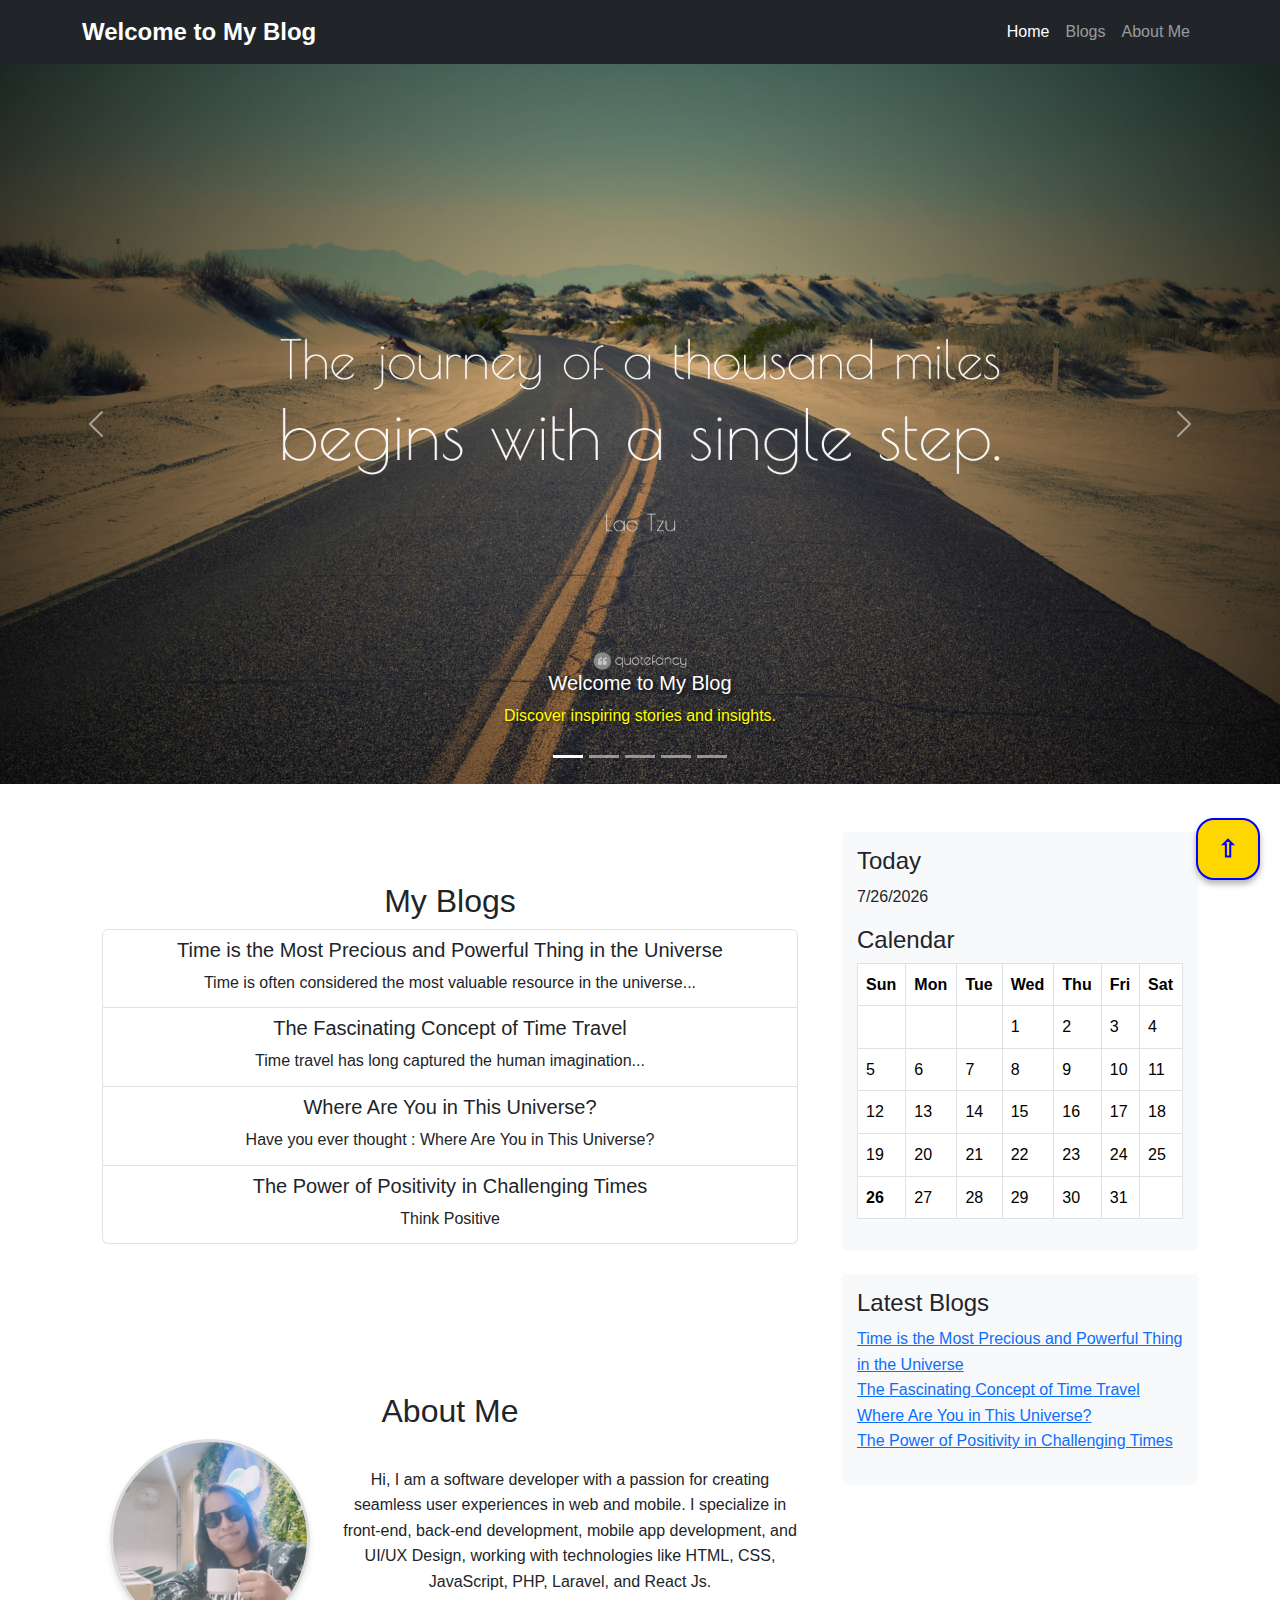
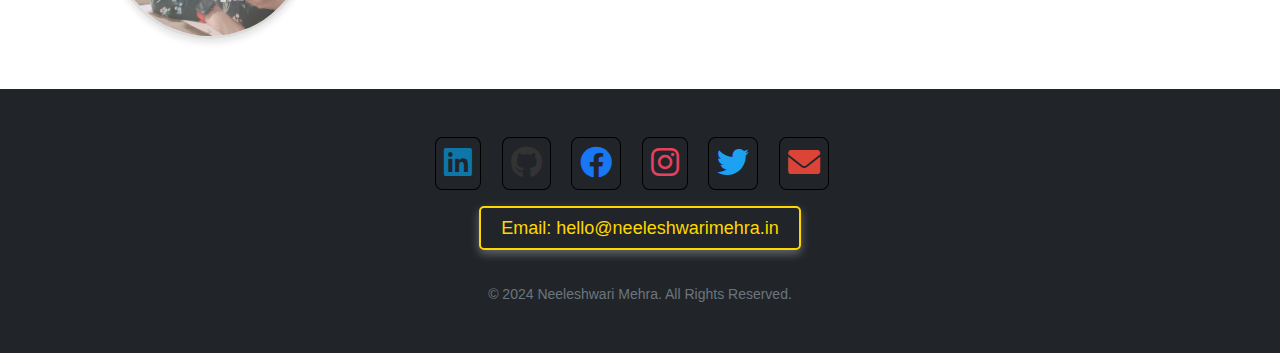
==== commit a0e5a063: "blog code changes" ====
--- a/index.html
+++ b/index.html
@@ -130,19 +130,19 @@
           <div class="list-group">
 
             <a href="blogpost.html?id=1" class="list-group-item list-group-item-action blog-title">
-              <h5><strong>Time is the Most Precious and Powerful Thing in the Universe</strong></h5>
+              <h5>Time is the Most Precious and Powerful Thing in the Universe</h5>
               <p class="mb-1">Time is often considered the most valuable resource in the universe...</p>
             </a>
             <a href="blogpost.html?id=2" class="list-group-item list-group-item-action blog-title">
-              <h5><strong>The Fascinating Concept of Time Travel</strong></h5>
+              <h5>The Fascinating Concept of Time Travel</h5>
               <p class="mb-1">Time travel has long captured the human imagination...</p>
             </a>
             <a href="blogpost.html?id=3" class="list-group-item list-group-item-action blog-title">
-              <h5><strong>Where Are You in This Universe?</strong></h5>
+              <h5>Where Are You in This Universe?</h5>
               <p class="mb-1">Have you ever thought : Where Are You in This Universe?</p>
             </a>
             <a href="blogpost.html?id=4" class="list-group-item list-group-item-action blog-title">
-              <h5><strong>The Power of Positivity in Challenging Times</strong></h5>
+              <h5>The Power of Positivity in Challenging Times</h5>
               <p class="mb-1">Think Positive</p>
             </a>
 
@@ -150,266 +150,268 @@
         </section>
 
         <!-- About Me -->
-        <section class="mt-5" id="about">
-          <h2 class="text-center mb-4">About Me</h2>
-          <div class="row align-items-center">
-            <!-- Profile Image -->
-            <div class="col-md-4 mb-4 mb-md-0">
-              <img src="assets/me.png" alt="About Me" class="img-fluid rounded-circle mx-auto d-block">
-            </div>
-            <!-- Profile Text -->
-            <div class="col-md-8">
-              <p>
-                Hi, I am a software developer with a passion for creating seamless user experiences in web and
-                mobile. I specialize in front-end, back-end development, mobile app development, and UI/UX Design,
-                working with
-                technologies like HTML, CSS, JavaScript, PHP, Laravel, and React Js.
-              </p>
-            </div>
-          </div>
-        </section>
-
-        <!-- Sidebar -->
-        <aside class="col-md-4">
-
-          <div class="sidebar mb-4">
-            <h4>Today</h4>
-            <p id="currentDate"></p>
-
-            <h4>Calendar</h4>
-            <div id="calendar"></div>
-          </div>
-
-
-          <div class="sidebar mb-4">
-            <h4>Latest Blogs</h4>
-            <ol class="list-unstyled">
-              <li><a href="blogpost.html?id=1">Time is the Most Precious and Powerful Thing in the Universe</a></li>
-              <li><a href="blogpost.html?id=2">The Fascinating Concept of Time Travel</a></li>
-              <li><a href="blogpost.html?id=3">Where Are You in This Universe?</a></li>
-              <li><a href="blogpost.html?id=4">The Power of Positivity in Challenging Times</a></li>
-            </ol>
-
-          </div>
-
-        </aside>
-      </div>
-    </div>
-
-
-
-    <script>
-      // Simulating a database of blog posts
-      const blogs = [
-        {
-          title: "Time is the Most Precious and Powerful Thing in the Universe",
-          link: "blog-1.html"
-        },
-        {
-          title: "Exploring the Depths of Time Travel",
-          link: "blog-2.html"
-        },
-        {
-          title: "Where Are You in This Universe?",
-          link: "blog-3.html"
-        },
-        {
-          title: "The Power of Positivity in Challenging Times",
-          link: "blog-4.html"
+      
+
+        <!-- About Me -->
+<section class="mt-5" id="about">
+  <h2>About Me</h2>
+  <div class="row align-items-center">
+    <!-- Profile Image -->
+    <div class="col-12 col-md-4 mb-4 mb-md-0">
+      <img src="assets/me.png" alt="About Me" class="img-fluid rounded-circle mx-auto d-block my-profile-img">
+    </div>
+    <div class="col-12 col-md-8">
+      <p>
+        Hi, I am a software developer with a passion for creating seamless user experiences in web and
+        mobile. I specialize in front-end, back-end development, mobile app development, and UI/UX Design, working with
+        technologies like HTML, CSS, JavaScript, PHP, Laravel, and React Js.
+      </p>
+    </div>
+  </div>
+</section>
+
+</div>
+      <!-- Sidebar -->
+      <aside class="col-md-4">
+
+        <div class="sidebar mb-4">
+          <h4>Today</h4>
+          <p id="currentDate"></p>
+
+          <h4>Calendar</h4>
+          <div id="calendar"></div>
+        </div>
+
+
+        <div class="sidebar mb-4">
+          <h4>Latest Blogs</h4>
+          <ol class="list-unstyled">
+            <li><a href="blogpost.html?id=1">Time is the Most Precious and Powerful Thing in the Universe</a></li>
+            <li><a href="blogpost.html?id=2">The Fascinating Concept of Time Travel</a></li>
+            <li><a href="blogpost.html?id=3">Where Are You in This Universe?</a></li>
+            <li><a href="blogpost.html?id=4">The Power of Positivity in Challenging Times</a></li>
+          </ol>
+
+        </div>
+
+      </aside>
+    </div>
+  </div>
+
+
+
+  <script>
+    // Simulating a database of blog posts
+    const blogs = [
+      {
+        title: "Time is the Most Precious and Powerful Thing in the Universe",
+        link: "blog-1.html"
+      },
+      {
+        title: "Exploring the Depths of Time Travel",
+        link: "blog-2.html"
+      },
+      {
+        title: "Where Are You in This Universe?",
+        link: "blog-3.html"
+      },
+      {
+        title: "The Power of Positivity in Challenging Times",
+        link: "blog-4.html"
+      }
+    ];
+
+    // Function to populate the list of blogs dynamically
+    function generateBlogLinks() {
+      const blogListContainer = document.getElementById('blogList');
+      blogListContainer.innerHTML = ""; // Clear existing content
+
+      // Loop through each blog and create a list item with a link
+      blogs.forEach(blog => {
+        const listItem = document.createElement('li');
+        const link = document.createElement('a');
+        link.href = blog.link;
+        link.innerText = blog.title;
+        listItem.appendChild(link);
+        blogListContainer.appendChild(listItem);
+      });
+    }
+
+    // Call function to generate blog links
+    generateBlogLinks();
+  </script>
+
+
+
+  <script>
+    // Function to display today's date
+    const today = new Date();
+    document.getElementById('currentDate').innerHTML = today.toDateString();
+
+    // Function to generate a calendar for the current month
+    function generateCalendar() {
+      const currentMonth = today.getMonth();  // 0-11 for Jan-Dec
+      const currentYear = today.getFullYear();
+
+      // Get the first day of the month
+      const firstDay = new Date(currentYear, currentMonth, 1);
+      const lastDay = new Date(currentYear, currentMonth + 1, 0); // Last day of the month
+
+      // Get the number of days in the month
+      const daysInMonth = lastDay.getDate();
+
+      let calendarHTML = '<table class="table table-bordered">';
+      calendarHTML += '<thead><tr>';
+      calendarHTML += '<th>Sun</th><th>Mon</th><th>Tue</th><th>Wed</th><th>Thu</th><th>Fri</th><th>Sat</th>';
+      calendarHTML += '</tr></thead>';
+      calendarHTML += '<tbody><tr>';
+
+      // Add empty cells before the first day of the month
+      for (let i = 0; i < firstDay.getDay(); i++) {
+        calendarHTML += '<td></td>';
+      }
+
+      // Add days to the calendar
+      for (let day = 1; day <= daysInMonth; day++) {
+        const currentDay = new Date(currentYear, currentMonth, day);
+
+        // Mark today's date by adding a class to today's cell
+        const isToday = currentDay.toDateString() === today.toDateString() ? 'today' : '';
+
+        calendarHTML += `<td class="${isToday}">${day}</td>`;
+
+        // If it's the end of the week, start a new row
+        if (currentDay.getDay() === 6) {
+          calendarHTML += '</tr><tr>';
         }
-      ];
-
-      // Function to populate the list of blogs dynamically
-      function generateBlogLinks() {
-        const blogListContainer = document.getElementById('blogList');
-        blogListContainer.innerHTML = ""; // Clear existing content
-
-        // Loop through each blog and create a list item with a link
-        blogs.forEach(blog => {
-          const listItem = document.createElement('li');
-          const link = document.createElement('a');
-          link.href = blog.link;
-          link.innerText = blog.title;
-          listItem.appendChild(link);
-          blogListContainer.appendChild(listItem);
-        });
       }
 
-      // Call function to generate blog links
-      generateBlogLinks();
-    </script>
-
-
-
-    <script>
-      // Function to display today's date
-      const today = new Date();
-      document.getElementById('currentDate').innerHTML = today.toDateString();
-
-      // Function to generate a calendar for the current month
-      function generateCalendar() {
-        const currentMonth = today.getMonth();  // 0-11 for Jan-Dec
-        const currentYear = today.getFullYear();
-
-        // Get the first day of the month
-        const firstDay = new Date(currentYear, currentMonth, 1);
-        const lastDay = new Date(currentYear, currentMonth + 1, 0); // Last day of the month
-
-        // Get the number of days in the month
-        const daysInMonth = lastDay.getDate();
-
-        let calendarHTML = '<table class="table table-bordered">';
-        calendarHTML += '<thead><tr>';
-        calendarHTML += '<th>Sun</th><th>Mon</th><th>Tue</th><th>Wed</th><th>Thu</th><th>Fri</th><th>Sat</th>';
-        calendarHTML += '</tr></thead>';
-        calendarHTML += '<tbody><tr>';
-
-        // Add empty cells before the first day of the month
-        for (let i = 0; i < firstDay.getDay(); i++) {
-          calendarHTML += '<td></td>';
-        }
-
-        // Add days to the calendar
-        for (let day = 1; day <= daysInMonth; day++) {
-          const currentDay = new Date(currentYear, currentMonth, day);
-
-          // Mark today's date by adding a class to today's cell
-          const isToday = currentDay.toDateString() === today.toDateString() ? 'today' : '';
-
-          calendarHTML += `<td class="${isToday}">${day}</td>`;
-
-          // If it's the end of the week, start a new row
-          if (currentDay.getDay() === 6) {
-            calendarHTML += '</tr><tr>';
-          }
-        }
-
-        // Fill in any remaining empty cells for the last week
-        const lastDayOfWeek = lastDay.getDay();
-        for (let i = lastDayOfWeek + 1; i < 7; i++) {
-          calendarHTML += '<td></td>';
-        }
-
-        calendarHTML += '</tr></tbody></table>';
-
-        // Insert the calendar into the HTML
-        document.getElementById('calendar').innerHTML = calendarHTML;
+      // Fill in any remaining empty cells for the last week
+      const lastDayOfWeek = lastDay.getDay();
+      for (let i = lastDayOfWeek + 1; i < 7; i++) {
+        calendarHTML += '<td></td>';
       }
 
-      // Add CSS for today's highlighted date
-      const style = document.createElement('style');
-      style.innerHTML = `
+      calendarHTML += '</tr></tbody></table>';
+
+      // Insert the calendar into the HTML
+      document.getElementById('calendar').innerHTML = calendarHTML;
+    }
+
+    // Add CSS for today's highlighted date
+    const style = document.createElement('style');
+    style.innerHTML = `
   .today {
     background-color: #ffeb3b; /* Highlight today's date with yellow */
     font-weight: bold;
   }
 `;
-      document.head.appendChild(style);
-
-      // Generate the calendar on page load
-      generateCalendar();
-
-    </script>
-    <!-- Footer -->
-    </script>
-    <!-- Back to Top Button -->
-    <div class="backtotop">
-      <button id="backToTop" class="back-to-top">
-        <span class="arrow">&#8679;</span>
-      </button>
-    </div>
-    <!-- Back to Top Button -->
-
-
-    <script>
-      // Get the button
-      const backToTopButton = document.getElementById("backToTop");
-
-      // Show or hide the button based on scroll position
-      window.addEventListener("scroll", function () {
-        if (window.scrollY > 300) {
-          backToTopButton.style.display = "flex";
-        } else {
-          backToTopButton.style.display = "none";
-        }
+    document.head.appendChild(style);
+
+    // Generate the calendar on page load
+    generateCalendar();
+
+  </script>
+  <!-- Footer -->
+  </script>
+  <!-- Back to Top Button -->
+  <div class="backtotop">
+    <button id="backToTop" class="back-to-top">
+      <span class="arrow">&#8679;</span>
+    </button>
+  </div>
+  <!-- Back to Top Button -->
+
+
+  <script>
+    // Get the button
+    const backToTopButton = document.getElementById("backToTop");
+
+    // Show or hide the button based on scroll position
+    window.addEventListener("scroll", function () {
+      if (window.scrollY > 300) {
+        backToTopButton.style.display = "flex";
+      } else {
+        backToTopButton.style.display = "none";
+      }
+    });
+
+    // Scroll to top when button is clicked
+    backToTopButton.addEventListener("click", function () {
+      window.scrollTo({
+        top: 0,
+        behavior: "smooth",
       });
-
-      // Scroll to top when button is clicked
-      backToTopButton.addEventListener("click", function () {
-        window.scrollTo({
-          top: 0,
-          behavior: "smooth",
-        });
-      });
-    </script>
-
-
-    <!--********************************* Footer ***************************NNN**-->
-    <!-- Footer -->
-    <!-- Footer Section -->
-    <footer class="footer bg-dark text-white py-5">
-      <div class="container">
-        <div class="row justify-content-center">
-
-          <!-- Social Icons -->
-          <div class="col-12 mb-4 text-center">
-            <div class="social-icons">
-              <!-- LinkedIn -->
-              <a href="https://www.linkedin.com/in/theneeleshwarimehra/" target="_blank" class="social-icon me-3"
-                style="color: #0e76a8;" title="LinkedIn">
-                <i class="fab fa-linkedin fa-2x"></i>
-              </a>
-              <!-- GitHub -->
-              <a href="https://github.com/theneeleshwarimehra/" target="_blank" class="social-icon me-3"
-                style="color: #333;" title="GitHub">
-                <i class="fab fa-github fa-2x"></i>
-              </a>
-              <!-- Facebook -->
-              <a href="https://www.facebook.com/theneeleshwarimehra/" target="_blank" class="social-icon me-3"
-                style="color: #1877f2;" title="Facebook">
-                <i class="fab fa-facebook fa-2x"></i>
-              </a>
-              <!-- Instagram -->
-              <a href="https://www.instagram.com/theneeleshwarimehra/" target="_blank" class="social-icon me-3"
-                style="color: #e4405f;" title="Instagram">
-                <i class="fab fa-instagram fa-2x"></i>
-              </a>
-              <!-- Twitter (X) -->
-              <a href="https://x.com/iNeeleshwari" target="_blank" class="social-icon me-3" style="color: #1da1f2;"
-                title="Twitter">
-                <i class="fab fa-twitter fa-2x"></i>
-              </a>
-              <!-- Gmail -->
-              <a href="mailto:hello@neeleshwarimehra.in" target="_blank" class="social-icon me-3"
-                style="color: #db4437;" title="Email">
-                <i class="fas fa-envelope fa-2x"></i>
-              </a>
-            </div>
+    });
+  </script>
+
+
+  <!--********************************* Footer ***************************NNN**-->
+  <!-- Footer -->
+  <!-- Footer Section -->
+  <footer class="footer bg-dark text-white py-5">
+    <div class="container">
+      <div class="row justify-content-center">
+
+        <!-- Social Icons -->
+        <div class="col-12 mb-4 text-center">
+          <div class="social-icons">
+            <!-- LinkedIn -->
+            <a href="https://www.linkedin.com/in/theneeleshwarimehra/" target="_blank" class="social-icon me-3"
+              style="color: #0e76a8;" title="LinkedIn">
+              <i class="fab fa-linkedin fa-2x"></i>
+            </a>
+            <!-- GitHub -->
+            <a href="https://github.com/theneeleshwarimehra/" target="_blank" class="social-icon me-3"
+              style="color: #333;" title="GitHub">
+              <i class="fab fa-github fa-2x"></i>
+            </a>
+            <!-- Facebook -->
+            <a href="https://www.facebook.com/theneeleshwarimehra/" target="_blank" class="social-icon me-3"
+              style="color: #1877f2;" title="Facebook">
+              <i class="fab fa-facebook fa-2x"></i>
+            </a>
+            <!-- Instagram -->
+            <a href="https://www.instagram.com/theneeleshwarimehra/" target="_blank" class="social-icon me-3"
+              style="color: #e4405f;" title="Instagram">
+              <i class="fab fa-instagram fa-2x"></i>
+            </a>
+            <!-- Twitter (X) -->
+            <a href="https://x.com/iNeeleshwari" target="_blank" class="social-icon me-3" style="color: #1da1f2;"
+              title="Twitter">
+              <i class="fab fa-twitter fa-2x"></i>
+            </a>
+            <!-- Gmail -->
+            <a href="mailto:hello@neeleshwarimehra.in" target="_blank" class="social-icon me-3" style="color: #db4437;"
+              title="Email">
+              <i class="fas fa-envelope fa-2x"></i>
+            </a>
           </div>
-
-          <!-- Email Contact -->
-          <div class="email col-12 mb-4 text-center">
-            <p>
-              <a href="mailto:hello@neeleshwarimehra.in" class="text-decoration-none">
-                Email: hello@neeleshwarimehra.in
-              </a>
-            </p>
-          </div>
-
-          <!-- Copyright Notice -->
-          <div class="copyrights col-12 text-center">
-            <p class="mb-0">&copy; 2024 Neeleshwari Mehra. All Rights Reserved.</p>
-          </div>
-        </div>
-      </div>
-    </footer>
-
-    <!--********************************* Footer ***************************NNN**-->
-    <script>
-      // Display current date in the sidebar
-      const currentDate = new Date().toLocaleDateString();
-      document.getElementById('currentDate').innerText = currentDate;
-    </script>
+        </div>
+
+        <!-- Email Contact -->
+        <div class="email col-12 mb-4 text-center">
+          <p>
+            <a href="mailto:hello@neeleshwarimehra.in" class="text-decoration-none">
+              Email: hello@neeleshwarimehra.in
+            </a>
+          </p>
+        </div>
+
+        <!-- Copyright Notice -->
+        <div class="copyrights col-12 text-center">
+          <p class="mb-0">&copy; 2024 Neeleshwari Mehra. All Rights Reserved.</p>
+        </div>
+      </div>
+    </div>
+  </footer>
+
+  <!--********************************* Footer ***************************NNN**-->
+  <script>
+    // Display current date in the sidebar
+    const currentDate = new Date().toLocaleDateString();
+    document.getElementById('currentDate').innerText = currentDate;
+  </script>
 
 </body>
 
--- a/style.css
+++ b/style.css
@@ -1,98 +1,95 @@
 /* Reset */
 * {
-    margin: 0;
-    padding: 0;
-    box-sizing: border-box;
+  margin: 0;
+  padding: 0;
+  box-sizing: border-box;
 }
 
 body {
-    font-family: Arial, sans-serif;
-    line-height: 1.6;
+  font-family: Arial, sans-serif;
+  line-height: 1.6;
 }
 
 /* Header */
 header {
-    background: #333;
-    /* color: #fff; */
-    padding: 15px 20px;
-    color: #333;
+  background: #333;
+  /* color: #fff; */
+  padding: 15px 20px;
+  color: #333;
 }
 
 header nav ul {
-    list-style: none;
-    display: flex;
-    justify-content: center;
+  list-style: none;
+  display: flex;
+  justify-content: center;
 }
 
 header nav ul li {
-    margin: 0 10px;
+  margin: 0 10px;
 }
 
 header nav ul li a {
-    color: #fff;
-    text-decoration: none;
-    padding: 5px 10px;
-    transition: background 0.3s;
+  color: #fff;
+  text-decoration: none;
+  padding: 5px 10px;
+  transition: background 0.3s;
 }
 
 header nav ul li a:hover {
-    background: #555;
-    border-radius: 5px;
+  background: #555;
+  border-radius: 5px;
 }
 
 /* Section */
 section {
-    padding: 50px 20px;
-    text-align: center;
+  padding: 50px 20px;
+  text-align: center;
 }
 
 h1 {
-    font-size: 2.5rem;
-    margin-bottom: 20px;
-}
-
-
-
+  font-size: 2.5rem;
+  margin-bottom: 20px;
+}
 
 /* Footer */
 footer {
-    background: #333;
-    color: #fff;
-    text-align: center;
-    padding: 10px;
-    position: relative;
-    bottom: 0;
-    width: 100%;
+  background: #333;
+  color: #fff;
+  text-align: center;
+  padding: 10px;
+  position: relative;
+  bottom: 0;
+  width: 100%;
 }
 
 /* Responsive Design */
 @media (max-width: 768px) {
-    header nav ul {
-        flex-direction: column;
-    }
-
-    header nav ul li {
-        margin: 10px 0;
-    }
+  header nav ul {
+    flex-direction: column;
+  }
+
+  header nav ul li {
+    margin: 10px 0;
+  }
 }
 /* //gallery */
 
 .project-gallery {
-    display: flex;
-    gap: 20px;
-    flex-wrap: wrap;
-    justify-content: center;
+  display: flex;
+  gap: 20px;
+  flex-wrap: wrap;
+  justify-content: center;
 }
 
 .project {
-    max-width: 300px;
-    text-align: center;
+  max-width: 300px;
+  text-align: center;
 }
 
 .project img {
-    width: 100%;
-    border-radius: 10px;
-    margin-bottom: 10px;
+  width: 100%;
+  border-radius: 10px;
+  margin-bottom: 10px;
 }
 
 /* ///
@@ -111,637 +108,634 @@
 } */
 
 .text-gray {
-    color: gray;
-  }
-  
-  
-  
-  .contact_us{
-    display: center;
-    justify-content: center;
-  }
-  
-  /* footer .footer-first ul{
+  color: gray;
+}
+
+.contact_us {
+  display: center;
+  justify-content: center;
+}
+
+/* footer .footer-first ul{
     color: rgb(231, 6, 6);
   } */
-  
-  /* .email */
+
+/* .email */
 /* hello @--email */
 /* Base styling for the link */
- .email a {
-    font-size: 18px; /* Default font size */
-    font-weight: normal;
-    color: #FFD700 !important;
-    text-decoration: underline;
-    padding: 10px 20px;
-    border: 2px solid #FFD700 !important;
-    box-shadow: 0 4px 10px rgba(255, 255, 255, 0.3);
-    border-radius: 5px;
+.email a {
+  font-size: 18px; /* Default font size */
+  font-weight: normal;
+  color: #ffd700 !important;
+  text-decoration: underline;
+  padding: 10px 20px;
+  border: 2px solid #ffd700 !important;
+  box-shadow: 0 4px 10px rgba(255, 255, 255, 0.3);
+  border-radius: 5px;
 }
 
 /* Media query for devices with screen width less than 768px */
 @media (max-width: 768px) {
-     .email a{
-        font-size: 18px; /* Smaller font size on smaller screens */
-        padding: 8px 15px; /* Adjust padding */
-    }
+  .email a {
+    font-size: 18px; /* Smaller font size on smaller screens */
+    padding: 8px 15px; /* Adjust padding */
+  }
 }
 
 /* Media query for very small devices (mobile phones) with screen width less than 480px */
 @media (max-width: 480px) {
-     .email a{
-        font-size: 15px; /* Even smaller font size */
-        padding: 6px 10px; /* Further reduce padding */
-    }
+  .email a {
+    font-size: 15px; /* Even smaller font size */
+    padding: 6px 10px; /* Further reduce padding */
+  }
 }
 /* .email */
 
 /* ? social */
+.social-icon-about {
+  display: inline-block;
+  width: 50px;
+  /* Set width for icon */
+  height: 50px;
+  /* Set height for icon */
+  line-height: 50px;
+  /* Center text/icon vertically */
+  border-radius: 15%;
+  /* Makes the icon round */
+  border: 2px solid gray;
+  /* Adds black border around the icon */
+  text-align: center;
+  /* Centers the icon horizontally */
+  transition: all 0.3s ease;
+  /* For smooth transitions */
+  margin: 10px;
+  /* Adds margin between the icons */
+  background-color: #fff;
+  /* White background */
+}
+
+.social-icon-about i {
+  font-size: 24px;
+  /* Icon size */
+  color: inherit;
+  /* Inherits color from parent link */
+}
+
+.social-icon-about:hover {
+  opacity: 0.8;
+  /* Slight opacity change on hover */
+  box-shadow: 0 0 10px rgba(0, 0, 0, 0.3);
+  /* Adds a shadow effect */
+}
+
+@media (max-width: 768px) {
+  .social-icon-abouts {
+    display: flex;
+    justify-content: center;
+    flex-wrap: wrap;
+    /* Wraps the icons on smaller screens */
+  }
+
   .social-icon-about {
-      display: inline-block;
-      width: 50px;
-      /* Set width for icon */
-      height: 50px;
-      /* Set height for icon */
-      line-height: 50px;
-      /* Center text/icon vertically */
-      border-radius: 15%;
-      /* Makes the icon round */
-      border: 2px solid gray;
-      /* Adds black border around the icon */
-      text-align: center;
-      /* Centers the icon horizontally */
-      transition: all 0.3s ease;
-      /* For smooth transitions */
-      margin: 10px;
-      /* Adds margin between the icons */
-      background-color: #fff;
-      /* White background */
-  }
-
+    margin: 10px 15px;
+    /* Adds spacing between icons on smaller screens */
+  }
+}
+
+/* Media query for small devices */
+@media (max-width: 768px) {
   .social-icon-about i {
-      font-size: 24px;
-      /* Icon size */
-      color: inherit;
-      /* Inherits color from parent link */
-  }
-
-  .social-icon-about:hover {
-      opacity: 0.8;
-      /* Slight opacity change on hover */
-      box-shadow: 0 0 10px rgba(0, 0, 0, 0.3);
-      /* Adds a shadow effect */
-  }
-
-  @media (max-width: 768px) {
-      .social-icon-abouts {
-          display: flex;
-          justify-content: center;
-          flex-wrap: wrap;
-          /* Wraps the icons on smaller screens */
-      }
-
-      .social-icon-about {
-          margin: 10px 15px;
-          /* Adds spacing between icons on smaller screens */
-      }
-  }
-
-  /* Media query for small devices */
-  @media (max-width: 768px) {
-      .social-icon-about i {
-          font-size: 1.5rem;
-          /* Slightly smaller icons for smaller screens */
-      }
-  }
-
-  /* nav */
-  .navbar-brand {
-      font-weight: bold;
-      font-size: 1.5rem;
-  }
-
-  .contact {
-      background: #495057;
-  }
-
-  .contact-btn {
-      background-color: #007bff;
-      color: white;
-  }
-
-  .social-icon-about a {
-      color: #007bff;
-      text-decoration: none;
-      transition: color 0.3s ease;
-  }
-
-  .social-icon-about a:hover {
-      color: #0056b3;
-  }
-
-  .mylogo {
-      width: 50px;
-      /* Adjust size as needed */
-      height: 50px;
-      /* Ensure it's proportional */
-      padding: 5px;
-      /* Add spacing around the logo */
-      object-fit: contain;
-      /* Ensures the logo fits well without distortion */
-      border-radius: 5px;
-      /* Optional: adds rounded corners */
-  }
-
-  .my-profile-img {
-      width: 200px;
-      /* Adjust image size */
-      height: 200px;
-      border-radius: 50%;
-      /* Circular shape */
-      object-fit: cover;
-      /* Ensure the image scales well */
-      border: 3px solid #ddd;
-      /* Optional border */
-      box-shadow: 0 4px 6px rgba(0, 0, 0, 0.1);
-      /* Subtle shadow for depth */
-  }
-
-
-  .firstSection {
-      background: linear-gradient(135deg, #f0f4f8, #d9e8fc);
-      /* Gradient background */
-      /* color: #333; */
-      color: darkslategray;
-      /* Text color */
-  }
-
-  .firstSection h1 span,
-  .firstSection h2 span, .firstSection h3 span {
-      font-weight: bold;
-  }
-
-  .firstSection .intro {
-      line-height: 1.8;
-  }
-
-  .firstSection img {
-      max-width: 80%;
-      border-radius: 10px;
-      /* Rounded corners for image */
-      box-shadow: 0 8px 16px rgba(0, 0, 0, 0.1);
-      /* Subtle shadow for depth */
-  }
-
-  .buttons .btn {
-      padding: 10px 20px;
-      font-size: 1.1rem;
-      text-transform: capitalize;
-  }
-
-  .buttons .btn i {
-      margin-right: 8px;
-      /* Space between icon and text */
-  }
-
-  /* .bgimg {
+    font-size: 1.5rem;
+    /* Slightly smaller icons for smaller screens */
+  }
+}
+
+/* nav */
+.navbar-brand {
+  font-weight: bold;
+  font-size: 1.5rem;
+}
+
+.contact {
+  background: #495057;
+}
+
+.contact-btn {
+  background-color: #007bff;
+  color: white;
+}
+
+.social-icon-about a {
+  color: #007bff;
+  text-decoration: none;
+  transition: color 0.3s ease;
+}
+
+.social-icon-about a:hover {
+  color: #0056b3;
+}
+
+.mylogo {
+  width: 50px;
+  /* Adjust size as needed */
+  height: 50px;
+  /* Ensure it's proportional */
+  padding: 5px;
+  /* Add spacing around the logo */
+  object-fit: contain;
+  /* Ensures the logo fits well without distortion */
+  border-radius: 5px;
+  /* Optional: adds rounded corners */
+}
+
+.my-profile-img {
+  width: 200px;
+  /* Adjust image size */
+  height: 200px;
+  border-radius: 50%;
+  /* Circular shape */
+  object-fit: cover;
+  /* Ensure the image scales well */
+  border: 3px solid #ddd;
+  /* Optional border */
+  box-shadow: 0 4px 6px rgba(0, 0, 0, 0.1);
+  /* Subtle shadow for depth */
+}
+
+.firstSection {
+  background: linear-gradient(135deg, #f0f4f8, #d9e8fc);
+  /* Gradient background */
+  /* color: #333; */
+  color: darkslategray;
+  /* Text color */
+}
+
+.firstSection h1 span,
+.firstSection h2 span,
+.firstSection h3 span {
+  font-weight: bold;
+}
+
+.firstSection .intro {
+  line-height: 1.8;
+}
+
+.firstSection img {
+  max-width: 80%;
+  border-radius: 10px;
+  /* Rounded corners for image */
+  box-shadow: 0 8px 16px rgba(0, 0, 0, 0.1);
+  /* Subtle shadow for depth */
+}
+
+.buttons .btn {
+  padding: 10px 20px;
+  font-size: 1.1rem;
+  text-transform: capitalize;
+}
+
+.buttons .btn i {
+  margin-right: 8px;
+  /* Space between icon and text */
+}
+
+/* .bgimg {
       width: 100%;
       position: absolute;
       z-index: -1;
       opacity: 0.6;
   } */
-  .bgimg {
-      /* background: url('assets\images\wall\bg3.jpg') no-repeat center center; */
-      background-size: cover;
-      min-height: 50vh;
-      /* Full-screen height */
-      display: flex;
-      align-items: center;
-      justify-content: center;
-      color: white;
-      text-shadow: 2px 2px 5px rgba(0, 0, 0, 0.7);
-      width: 100%;
-      position: absolute;
-      z-index: -1;
-      opacity: .4;
-  }
-
-  /* partibcle hero */
-  .hero {
-      /* background-color: #333333; */
-      /* Charcoal Gray */
-      /* background-color: #000000; */
-      /* Jet Black */
-      /* background-color: #2F4F4F; */
-      background-color: transparent;
-      /* Dark Slate Gray  */
-      /* background: black;  Set background to transparent */
-      color: darkgray;
-      /* Text color to white */
-      min-height: 30vh;
-      display: flex;
-      align-items: center;
-      justify-content: center;
-      position: relative;
-      overflow: hidden;
-  }
-
+.bgimg {
+  /* background: url('assets\images\wall\bg3.jpg') no-repeat center center; */
+  background-size: cover;
+  min-height: 50vh;
+  /* Full-screen height */
+  display: flex;
+  align-items: center;
+  justify-content: center;
+  color: white;
+  text-shadow: 2px 2px 5px rgba(0, 0, 0, 0.7);
+  width: 100%;
+  position: absolute;
+  z-index: -1;
+  opacity: 0.4;
+}
+
+/* partibcle hero */
+.hero {
+  /* background-color: #333333; */
+  /* Charcoal Gray */
+  /* background-color: #000000; */
+  /* Jet Black */
+  /* background-color: #2F4F4F; */
+  background-color: transparent;
+  /* Dark Slate Gray  */
+  /* background: black;  Set background to transparent */
+  color: darkgray;
+  /* Text color to white */
+  min-height: 30vh;
+  display: flex;
+  align-items: center;
+  justify-content: center;
+  position: relative;
+  overflow: hidden;
+}
+
+.hero h1 {
+  font-size: 3.5rem;
+  font-weight: 700;
+  color: #ffc107;
+  /* Golden color for text */
+  text-shadow: 2px 2px 10px rgba(0, 0, 0, 0.7);
+  /* Added shadow for better contrast */
+  z-index: 1;
+  /* Ensure title is above the particles */
+}
+.hero h3 {
+  font-size: 2.5rem;
+  font-weight: 700;
+  color: #ffc107;
+  /* Golden color for text */
+  text-shadow: 2px 2px 10px rgba(0, 0, 0, 0.7);
+  /* Added shadow for better contrast */
+  z-index: 1;
+  /* Ensure title is above the particles */
+}
+.hero p {
+  max-width: 700px;
+  margin: 0 auto;
+  line-height: 1.8;
+  font-size: 1.25rem;
+  z-index: 1;
+  /* Ensure text is above the particles */
+  color: purple;
+  font-weight: bolder;
+  text-shadow: 2px 2px 10px rgba(0, 0, 0, 0.7);
+}
+
+.hero a {
+  font-size: 1.25rem;
+  font-weight: 400;
+  text-transform: uppercase;
+  border-radius: 50px;
+  padding: 15px 30px;
+  /* Increased padding for better button size */
+  background-color: transparent;
+  border: 2px solid #ffc107;
+  color: #ffc107;
+  transition: background 0.3s ease-in-out, transform 0.2s;
+  z-index: 1;
+  /* Ensure button is above the particles */
+}
+
+.hero a:hover {
+  background: #ffc107;
+  color: #fff;
+  /* Change text color on hover */
+  transform: scale(1.05);
+}
+
+#particles-js {
+  position: absolute;
+  top: 0;
+  left: 0;
+  width: 100%;
+  height: 100%;
+  z-index: 0;
+  /* Ensure particles stay below the content */
+}
+
+@media (max-width: 768px) {
+  .hero h3 {
+    font-size: 1.5rem;
+    /* Reduce font size on smaller screens */
+  }
+
+  .hero p {
+    font-size: 1.1rem;
+    /* Reduce font size for paragraphs on smaller screens */
+  }
+
+  .hero a {
+    font-size: 1rem;
+    padding: 10px 20px;
+    /* Smaller padding on mobile */
+  }
+}
+
+@media (max-width: 576px) {
   .hero h1 {
-      font-size: 3.5rem;
-      font-weight: 700;
-      color: #ffc107;
-      /* Golden color for text */
-      text-shadow: 2px 2px 10px rgba(0, 0, 0, 0.7);
-      /* Added shadow for better contrast */
-      z-index: 1;
-      /* Ensure title is above the particles */
-  }
-  .hero h3 {
-    font-size: 2.5rem;
-    font-weight: 700;
-    color: #ffc107;
-    /* Golden color for text */
-    text-shadow: 2px 2px 10px rgba(0, 0, 0, 0.7);
-    /* Added shadow for better contrast */
-    z-index: 1;
-    /* Ensure title is above the particles */
-}
+    font-size: 2rem;
+    /* Further reduce font size for small screens */
+  }
+
   .hero p {
-      max-width: 700px;
-      margin: 0 auto;
-      line-height: 1.8;
-      font-size: 1.25rem;
-      z-index: 1;
-      /* Ensure text is above the particles */
-      color: purple;
-      font-weight: bolder;
-      text-shadow: 2px 2px 10px rgba(0, 0, 0, 0.7);
-
+    font-size: 1rem;
+    /* Ensure smaller text for readability */
   }
 
   .hero a {
-      font-size: 1.25rem;
-      font-weight: 400;
-      text-transform: uppercase;
-      border-radius: 50px;
-      padding: 15px 30px;
-      /* Increased padding for better button size */
-      background-color: transparent;
-      border: 2px solid #ffc107;
-      color: #ffc107;
-      transition: background 0.3s ease-in-out, transform 0.2s;
-      z-index: 1;
-      /* Ensure button is above the particles */
-  }
-
-  .hero a:hover {
-      background: #ffc107;
-      color: #fff;
-      /* Change text color on hover */
-      transform: scale(1.05);
-  }
-
-  #particles-js {
-      position: absolute;
-      top: 0;
-      left: 0;
-      width: 100%;
-      height: 100%;
-      z-index: 0;
-      /* Ensure particles stay below the content */
-  }
-
-  @media (max-width: 768px) {
-      .hero h3 {
-          font-size: 1.5rem;
-          /* Reduce font size on smaller screens */
-      }
-
-      .hero p {
-          font-size: 1.1rem;
-          /* Reduce font size for paragraphs on smaller screens */
-      }
-
-      .hero a {
-          font-size: 1rem;
-          padding: 10px 20px;
-          /* Smaller padding on mobile */
-      }
-  }
-
-  @media (max-width: 576px) {
-      .hero h1 {
-          font-size: 2rem;
-          /* Further reduce font size for small screens */
-      }
-
-      .hero p {
-          font-size: 1rem;
-          /* Ensure smaller text for readability */
-      }
-
-      .hero a {
-          font-size: 0.9rem;
-          padding: 8px 15px;
-          /* Adjust for mobile-friendly buttons */
-      }
-  }
-
-  .social-icon:hover {
-      opacity: 0.7;
-      transition: opacity 0.3s ease;
-  }
-
-  .custom-bg-gray {
-      background-color: #f2f2f2;
-      /* Light gray */
-  }
-  /* <!-- //exp --> */ */
-
-
-
-  .secSection {
-      background-color: #f8f9fa;
-      /* padding: 50px 20px; */
-      padding: 50px 20px;
-  }
-
-  .secSection h1 {
-      text-align: center;
-      font-weight: 700;
-      color: #343a40;
-      margin-bottom: 40px;
-  }
-
-  .work-card {
-      /* border: none; */
-      border: #0056b3;
-      background-color: #ffffff;
-      box-shadow: 0 4px 6px rgba(0, 0, 0, 0.1);
-      border-radius: 2px;
-      overflow: hidden;
-      border-radius: 5px;
-  }
-
-  .work-card .icon-container {
-      background-color: gray;
-      color: #ffffff;
-      text-align: center;
-      padding: 5px;
-  }
-
-  .work-card .icon-container i {
-      font-size: 2rem;
-  }
-
-  .work-card .card-body {
-      padding: 20px;
-  }
-
-  .work-card-title {
-      font-size: 1.25rem;
-      font-weight: bold;
-      color: #007bff;
-  }
-
-  .work-card-year {
-      font-size: 0.9rem;
-      color: #6c757d;
-      margin-bottom: 10px;
-  }
-
-  .work-card-desc {
-      font-size: 0.95rem;
-      color: #495057;
-  }
-
-  /* //typing text  */
-
-
-  #element {
-      color: navy !important;
-      /* Apply the purple color */
-      font-weight: bold;
-      /* Make it visually prominent */
-  }
- 
-  /* Project Section */
-  #projects {
-      background-color: #f8f9fa;
-  }
-
-  #projects .card {
-      border: none;
-      box-shadow: 0 4px 8px rgba(0, 0, 0, 0.1);
-      transition: transform 0.3s ease-in-out;
-  }
-
-  #projects .card:hover {
-      transform: translateY(-10px);
-  }
-
+    font-size: 0.9rem;
+    padding: 8px 15px;
+    /* Adjust for mobile-friendly buttons */
+  }
+}
+
+.social-icon:hover {
+  opacity: 0.7;
+  transition: opacity 0.3s ease;
+}
+
+.custom-bg-gray {
+  background-color: #f2f2f2;
+  /* Light gray */
+}
+/* <!-- //exp --> */
+*/ .secSection {
+  background-color: #f8f9fa;
+  /* padding: 50px 20px; */
+  padding: 50px 20px;
+}
+
+.secSection h1 {
+  text-align: center;
+  font-weight: 700;
+  color: #343a40;
+  margin-bottom: 40px;
+}
+
+.work-card {
+  /* border: none; */
+  border: #0056b3;
+  background-color: #ffffff;
+  box-shadow: 0 4px 6px rgba(0, 0, 0, 0.1);
+  border-radius: 2px;
+  overflow: hidden;
+  border-radius: 5px;
+}
+
+.work-card .icon-container {
+  background-color: gray;
+  color: #ffffff;
+  text-align: center;
+  padding: 5px;
+}
+
+.work-card .icon-container i {
+  font-size: 2rem;
+}
+
+.work-card .card-body {
+  padding: 20px;
+}
+
+.work-card-title {
+  font-size: 1.25rem;
+  font-weight: bold;
+  color: #007bff;
+}
+
+.work-card-year {
+  font-size: 0.9rem;
+  color: #6c757d;
+  margin-bottom: 10px;
+}
+
+.work-card-desc {
+  font-size: 0.95rem;
+  color: #495057;
+}
+
+/* //typing text  */
+
+#element {
+  color: navy !important;
+  /* Apply the purple color */
+  font-weight: bold;
+  /* Make it visually prominent */
+}
+
+/* Project Section */
+#projects {
+  background-color: #f8f9fa;
+}
+
+#projects .card {
+  border: none;
+  box-shadow: 0 4px 8px rgba(0, 0, 0, 0.1);
+  transition: transform 0.3s ease-in-out;
+}
+
+#projects .card:hover {
+  transform: translateY(-10px);
+}
+
+#projects .card-img-top {
+  height: 80px;
+  object-fit: cover;
+}
+
+#projects .card-body {
+  padding: 20px;
+}
+
+#projects .icon-container {
+  margin-top: 10px;
+}
+
+#projects .btn {
+  margin-top: 10px;
+  text-transform: uppercase;
+}
+
+#projects .fab {
+  color: #007bff;
+}
+
+#projects .text-center {
+  text-align: center;
+}
+
+/* Responsive Design */
+@media (max-width: 768px) {
   #projects .card-img-top {
-      height: 80px;
-      object-fit: cover;
+    height: 150px;
+    /* Smaller image on mobile */
   }
 
   #projects .card-body {
-      padding: 20px;
-  }
-
-  #projects .icon-container {
-      margin-top: 10px;
+    padding: 15px;
   }
 
   #projects .btn {
-      margin-top: 10px;
-      text-transform: uppercase;
-  }
-
-  #projects .fab {
-      color: #007bff;
-  }
-
-  #projects .text-center {
-      text-align: center;
-  }
-
-  /* Responsive Design */
-  @media (max-width: 768px) {
-      #projects .card-img-top {
-          height: 150px;
-          /* Smaller image on mobile */
-      }
-
-      #projects .card-body {
-          padding: 15px;
-      }
-
-      #projects .btn {
-          font-size: 0.9rem;
-      }
-  }
-
-  @media (max-width: 576px) {
-      #projects .col-md-4 {
-          margin-bottom: 20px;
-          /* Spacing between cards on smaller screens */
-      }
-  }
-
-  /* Ensure the images inside the cards are circular */
-  #projects .card-img-top {
-      border-radius: 50%;
-      /* This makes the images circular */
-      width: 80px;
-      /* Fixed width */
-      height: 80px;
-      /* Fixed height */
-      object-fit: cover;
-      /* Ensure the image covers the circular area */
-      margin-top: 5px;
-      /* Add 5px top padding */
-      display: block;
-      /* Ensures the image is treated as a block element */
-      margin-left: auto;
-      margin-right: auto;
-      /* Center the image horizontally */
-  }
-
-
-  .social-icon {
-      border: 1px solid black;
-      /* Always white border */
-      border-radius: 15%;
-      /* Circular shape */
-      padding: 8px;
-      /* Space inside the icon */
-      transition: all 0.3s ease;
-      /* Smooth transition for all effects */
-      display: inline-block;
-      /* Ensures the icon stays in a line */
-  }
-
-  .social-icon:hover {
-      opacity: 0.7;
-      /* Reduces opacity on hover */
-      box-shadow: 0 0 5px 2px gray;
-      /* Gray shadow around the icon */
-      transition: all 0.3s ease;
-      /* Smooth transition for opacity and shadow */
-  }
- /* ///fonts */
-
- .section-title {
-    font-size: clamp(1.8rem, 4vw, 2.5rem); /* Responsive font size */
-    font-weight: 700; /* Bold font weight */
-    color: #FFD700; /* Golden yellow color */
-    text-shadow: 2px 2px 6px rgba(0, 0, 0, 0.5); /* Shadow effect for depth */
-    font-family: 'Playfair Display', serif; /* Elegant serif font for titles */
-    text-align: center; /* Center alignment */
-    margin-bottom: 0.5rem; /* Space below the title */
-    line-height: 1.3; /* Comfortable spacing */
+    font-size: 0.9rem;
+  }
+}
+
+@media (max-width: 576px) {
+  #projects .col-md-4 {
+    margin-bottom: 20px;
+    /* Spacing between cards on smaller screens */
+  }
+}
+
+/* Ensure the images inside the cards are circular */
+#projects .card-img-top {
+  border-radius: 50%;
+  /* This makes the images circular */
+  width: 80px;
+  /* Fixed width */
+  height: 80px;
+  /* Fixed height */
+  object-fit: cover;
+  /* Ensure the image covers the circular area */
+  margin-top: 5px;
+  /* Add 5px top padding */
+  display: block;
+  /* Ensures the image is treated as a block element */
+  margin-left: auto;
+  margin-right: auto;
+  /* Center the image horizontally */
+}
+
+.social-icon {
+  border: 1px solid black;
+  /* Always white border */
+  border-radius: 15%;
+  /* Circular shape */
+  padding: 8px;
+  /* Space inside the icon */
+  transition: all 0.3s ease;
+  /* Smooth transition for all effects */
+  display: inline-block;
+  /* Ensures the icon stays in a line */
+}
+
+.social-icon:hover {
+  opacity: 0.7;
+  /* Reduces opacity on hover */
+  box-shadow: 0 0 5px 2px gray;
+  /* Gray shadow around the icon */
+  transition: all 0.3s ease;
+  /* Smooth transition for opacity and shadow */
+}
+/* ///fonts */
+
+.section-title {
+  font-size: clamp(1.8rem, 4vw, 2.5rem); /* Responsive font size */
+  font-weight: 700; /* Bold font weight */
+  color: #ffd700; /* Golden yellow color */
+  text-shadow: 2px 2px 6px rgba(0, 0, 0, 0.5); /* Shadow effect for depth */
+  font-family: "Playfair Display", serif; /* Elegant serif font for titles */
+  text-align: center; /* Center alignment */
+  margin-bottom: 0.5rem; /* Space below the title */
+  line-height: 1.3; /* Comfortable spacing */
 }
 
 /* Additional adjustments for smaller screens */
 @media (max-width: 768px) {
-    .section-title {
-        font-size: clamp(1.6rem, 3.5vw, 2rem); /* Slightly smaller for mobile devices */
-    }
-}
-
-
+  .section-title {
+    font-size: clamp(
+      1.6rem,
+      3.5vw,
+      2rem
+    ); /* Slightly smaller for mobile devices */
+  }
+}
 
 /* Styling for subtitle (h4) */
 .name-title h1 h2 h3 h4 {
-    /* font-size: clamp(0.2rem, 4vw, 1.8rem); Responsive font size */
-    font-weight: bold; /* Bold styling */
-    color: #333; /* Slightly lighter black for contrast */
-    text-align: center; /* Center align */
-    text-shadow: 1px 1px 3px rgba(0, 0, 0, 0.1); /* Subtle shadow */
-    font-family: 'Roboto', sans-serif; /* Clean, professional font */
-    margin-bottom: 1rem; /* Balanced spacing */
+  /* font-size: clamp(0.2rem, 4vw, 1.8rem); Responsive font size */
+  font-weight: bold; /* Bold styling */
+  color: #333; /* Slightly lighter black for contrast */
+  text-align: center; /* Center align */
+  text-shadow: 1px 1px 3px rgba(0, 0, 0, 0.1); /* Subtle shadow */
+  font-family: "Roboto", sans-serif; /* Clean, professional font */
+  margin-bottom: 1rem; /* Balanced spacing */
 }
 
 /* Additional responsive adjustments */
 @media (max-width: 768px) {
-    .name-title .display-4 {
-        font-size: clamp(1.6rem, 5vw, 2rem); /* Adjust for smaller screens */
-    }
-
-    .name-title h3 h4 {
-        font-size: clamp(1rem, 4vw, 1.5rem); /* Adjust for smaller screens */
-    }
+  .name-title .display-4 {
+    font-size: clamp(1.6rem, 5vw, 2rem); /* Adjust for smaller screens */
+  }
+
+  .name-title h3 h4 {
+    font-size: clamp(1rem, 4vw, 1.5rem); /* Adjust for smaller screens */
+  }
 }
 
 /* Back to Top Button Styling */
 
 /* Back to Top Button Styling */
 .back-to-top {
-    position: fixed;
-    bottom: 20px;
-    right: 20px;
-    display: none; /* Hidden by default */
-    padding: 10px 20px;
-    border-radius: 18px;
-    background-color: #FFD700; /* Golden yellow */
-    color: blue; /* Black text */
-    font-size: 18px;
-    font-weight: bold;
-    text-align: center;
-    box-shadow: 0 4px 6px rgba(0, 0, 0, 0.3);
-    border: 2px solid blue; /* Black border */
-    cursor: pointer;
-    z-index: 1000;
-    transition: all 0.3s ease-in-out;
-    display: flex;
-    align-items: center;
-    justify-content: space-between;
-    gap: 10px; /* Space between text and icon */
+  position: fixed;
+  bottom: 20px;
+  right: 20px;
+  display: none; /* Hidden by default */
+  padding: 10px 20px;
+  border-radius: 18px;
+  background-color: #ffd700; /* Golden yellow */
+  color: blue; /* Black text */
+  font-size: 18px;
+  font-weight: bold;
+  text-align: center;
+  box-shadow: 0 4px 6px rgba(0, 0, 0, 0.3);
+  border: 2px solid blue; /* Black border */
+  cursor: pointer;
+  z-index: 1000;
+  transition: all 0.3s ease-in-out;
+  display: flex;
+  align-items: center;
+  justify-content: space-between;
+  gap: 10px; /* Space between text and icon */
 }
 
 /* Arrow Icon Styling */
 .back-to-top .arrow {
-    font-size: 24px; /* Larger arrow icon */
+  font-size: 24px; /* Larger arrow icon */
 }
 
 /* Hover Effect */
 .back-to-top:hover {
-    background-color: #FFC107; /* Slightly lighter shade */
-    box-shadow: 0 6px 10px rgba(0, 0, 0, 0.5);
-    transform: scale(1.1);
+  background-color: #ffc107; /* Slightly lighter shade */
+  box-shadow: 0 6px 10px rgba(0, 0, 0, 0.5);
+  transform: scale(1.1);
 }
 
 /* Responsive Adjustments */
 @media (max-width: 768px) {
-    .back-to-top {
-        font-size: 14px;
-        padding: 8px 16px;
-        gap: 8px;
-    }
-    .back-to-top .arrow {
-        font-size: 20px;
-    }
-}
-
+  .back-to-top {
+    font-size: 14px;
+    padding: 8px 16px;
+    gap: 8px;
+  }
+  .back-to-top .arrow {
+    font-size: 20px;
+  }
+}
 
 /* ================= */
 .section-title {
-    font-size: clamp(1.8rem, 4vw, 2.5rem); /* Responsive font size */
-    font-weight: 700; /* Bold font weight */
-    color: #FFD700; /* Golden yellow color */
-    text-shadow: 2px 2px 6px rgba(0, 0, 0, 0.5); /* Shadow effect for depth */
-    font-family: 'Playfair Display', serif; /* Elegant serif font for titles */
-    text-align: center; /* Center alignment */
-    margin-bottom: 0.5rem; /* Space below the title */
-    line-height: 1.3; /* Comfortable spacing */
+  font-size: clamp(1.8rem, 4vw, 2.5rem); /* Responsive font size */
+  font-weight: 700; /* Bold font weight */
+  color: #ffd700; /* Golden yellow color */
+  text-shadow: 2px 2px 6px rgba(0, 0, 0, 0.5); /* Shadow effect for depth */
+  font-family: "Playfair Display", serif; /* Elegant serif font for titles */
+  text-align: center; /* Center alignment */
+  margin-bottom: 0.5rem; /* Space below the title */
+  line-height: 1.3; /* Comfortable spacing */
 }
 
 /* Additional adjustments for smaller screens */
 @media (max-width: 768px) {
-    .section-title {
-        font-size: clamp(1.6rem, 3.5vw, 2rem); /* Slightly smaller for mobile devices */
-    }
+  .section-title {
+    font-size: clamp(
+      1.6rem,
+      3.5vw,
+      2rem
+    ); /* Slightly smaller for mobile devices */
+  }
 }
 
 /* 
@@ -749,76 +743,96 @@
 
 /* Styling for the horizontal rule */
 .section-divider {
-    border: 0;
-    height: 2px; /* Thickness of the line */
-    background: linear-gradient(to right, #FFD700, #FF6347, #FFD700); /* Golden yellow to tomato gradient */
-    margin: 5px 0;
-    border-radius: 5px; /* Rounded corners */
+  border: 0;
+  height: 2px; /* Thickness of the line */
+  background: linear-gradient(
+    to right,
+    #ffd700,
+    #ff6347,
+    #ffd700
+  ); /* Golden yellow to tomato gradient */
+  margin: 5px 0;
+  border-radius: 5px; /* Rounded corners */
 }
 
 /* Section titles with responsive font size and styling */
 .section-title {
-    font-size: clamp(1.8rem, 4vw, 2.5rem); /* Responsive font size */
-    color: #333; /* Dark color for better readability */
-    font-weight: bold;
-    text-align: center; /* Centered text */
-    margin-bottom: 5px;
+  font-size: clamp(1.8rem, 4vw, 2.5rem); /* Responsive font size */
+  color: #333; /* Dark color for better readability */
+  font-weight: bold;
+  text-align: center; /* Centered text */
+  margin-bottom: 5px;
 }
 
 /* Adjustments for smaller screens */
 @media (max-width: 768px) {
-    .section-title {
-        font-size: 1.6rem; /* Slightly smaller font size on mobile */
-    }
+  .section-title {
+    font-size: 1.6rem; /* Slightly smaller font size on mobile */
+  }
 }
 
 /* name2 */
 
 /* General Styling */
 .name2 {
-    font-size: clamp(1.7rem, 5vw, 1.5rem); /* Responsive font size */
-    font-weight: bold;
-    margin-bottom: 20px; /* Adjust bottom margin */
+  font-size: clamp(1.7rem, 5vw, 1.5rem); /* Responsive font size */
+  font-weight: bold;
+  margin-bottom: 20px; /* Adjust bottom margin */
 }
 
 .name2 h4 {
-    font-size: clamp(1.2rem, 4vw, 1.5rem); /* Responsive font size for h4 */
-    margin-bottom: 15px;
+  font-size: clamp(1.2rem, 4vw, 1.5rem); /* Responsive font size for h4 */
+  margin-bottom: 15px;
 }
 
 /* Adjustments for smaller screens */
 @media (max-width: 768px) {
-    .name2 {
-        font-size: 1.3rem; /* Smaller font size for mobile screens */
-    }
-
-    .name2 h4 {
-        font-size: 1.5rem; /* Smaller font size for h4 on mobile */
-    }
+  .name2 {
+    font-size: 1.3rem; /* Smaller font size for mobile screens */
+  }
+
+  .name2 h4 {
+    font-size: 1.5rem; /* Smaller font size for h4 on mobile */
+  }
 }
 
 @media (max-width: 480px) {
-    .name2 {
-        font-size: 1.5rem; /* Even smaller font size on very small screens */
-    }
-
-    .name2 h4 {
-        font-size: 1.3rem; /* Adjust h4 for very small screens */
-    }
-}
-
+  .name2 {
+    font-size: 1.5rem; /* Even smaller font size on very small screens */
+  }
+
+  .name2 h4 {
+    font-size: 1.3rem; /* Adjust h4 for very small screens */
+  }
+}
 
 /* hr */
 
 .section-divider {
-    border: none; /* Remove default border */
-    height: 1px; /* Set height to 1px */
-    background-color: darkgray; /* Set background color */
-    color: gray; /* Set the line color */
+  border: none; /* Remove default border */
+  height: 1px; /* Set height to 1px */
+  background-color: darkgray; /* Set background color */
+  color: gray; /* Set the line color */
 }
 
 .copyrights p {
-    color: #6c757d; /* Grayish color for a professional look */
-    font-size: 14px; /* Adjust font size for a cleaner appearance */
-    font-weight: normal; /* Ensuring the text isn't too bold */
-}
+  color: #6c757d; /* Grayish color for a professional look */
+  font-size: 14px; /* Adjust font size for a cleaner appearance */
+  font-weight: normal; /* Ensuring the text isn't too bold */
+}
+
+.sidebar {
+  background-color: #f8f9fa;
+  padding: 15px;
+  border-radius: 5px;
+}
+
+.golden-text {
+  color: white !important;
+  text-shadow: 2px 2px 4px rgba(0, 0, 0, 0.8);
+}
+
+.golden-text-small {
+  color: yellow !important;
+  text-shadow: 1px 1px 3px rgba(0, 0, 0, 0.6);
+}
